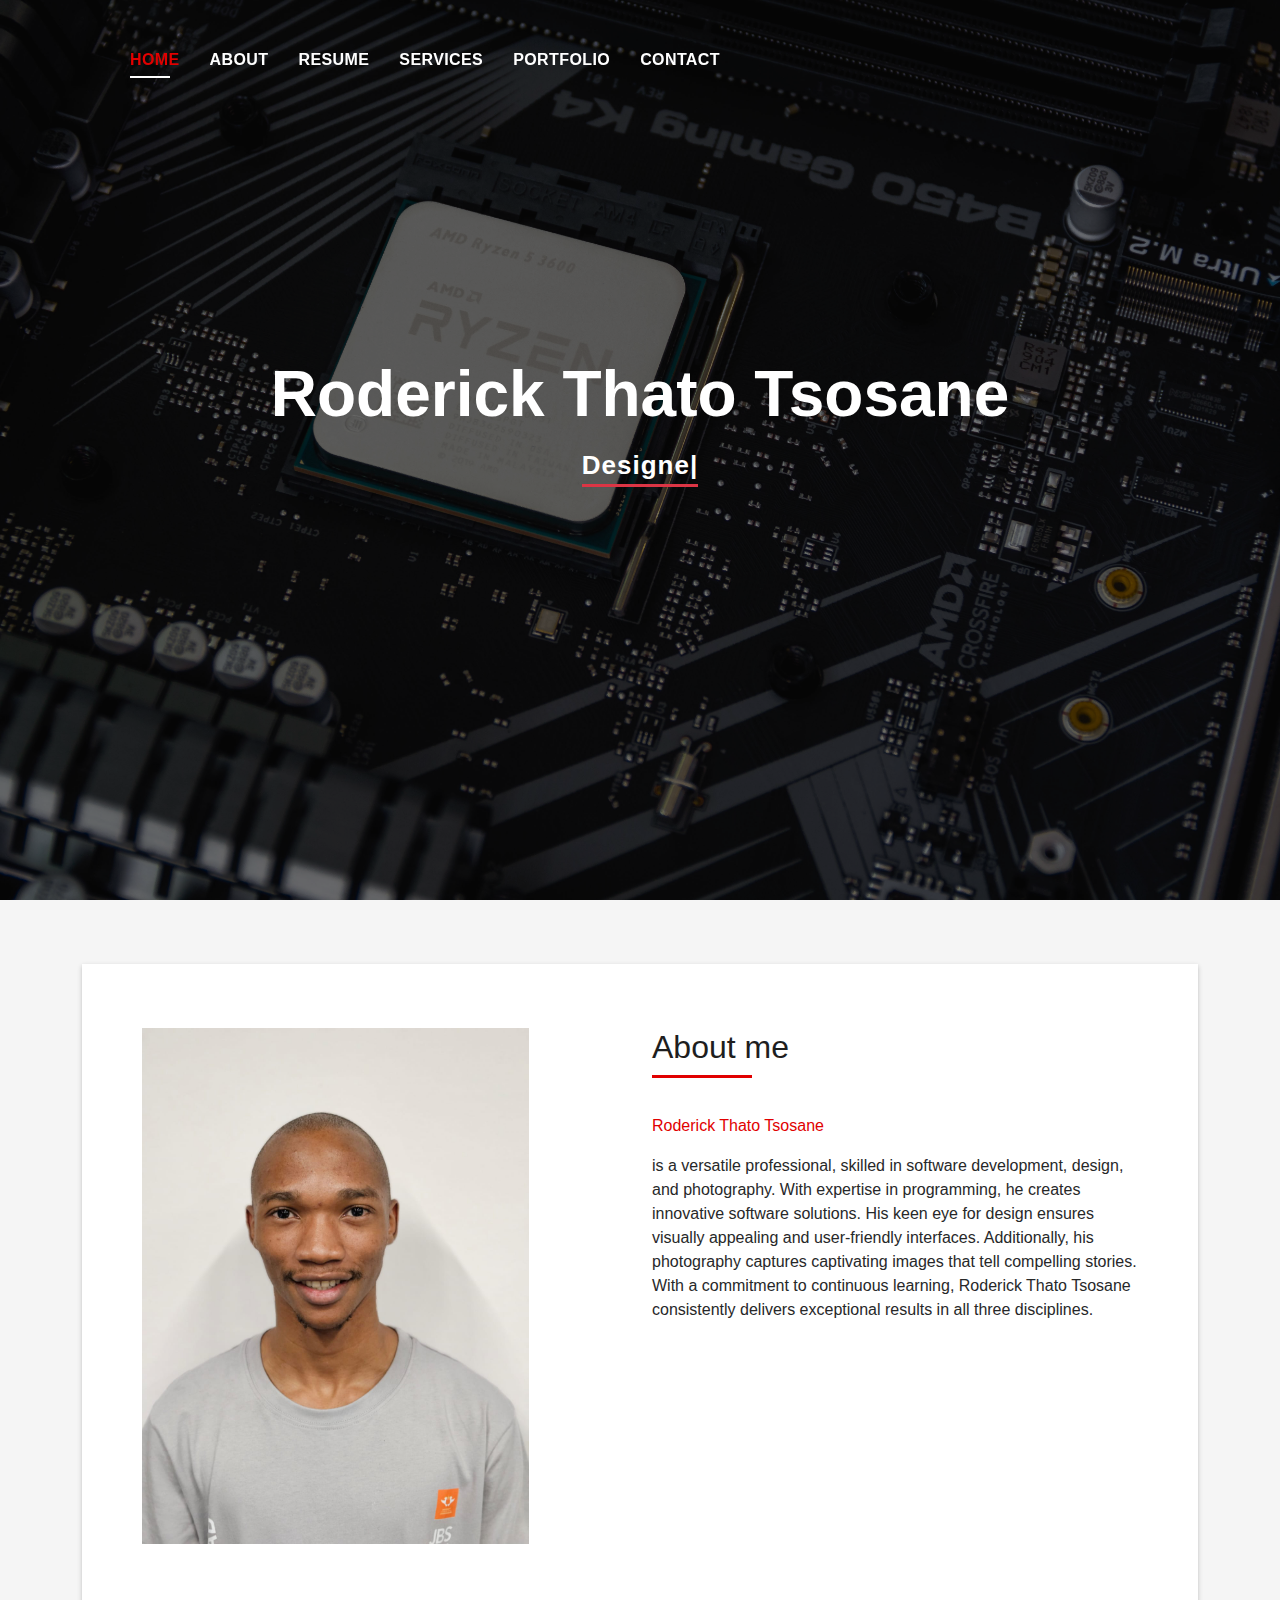
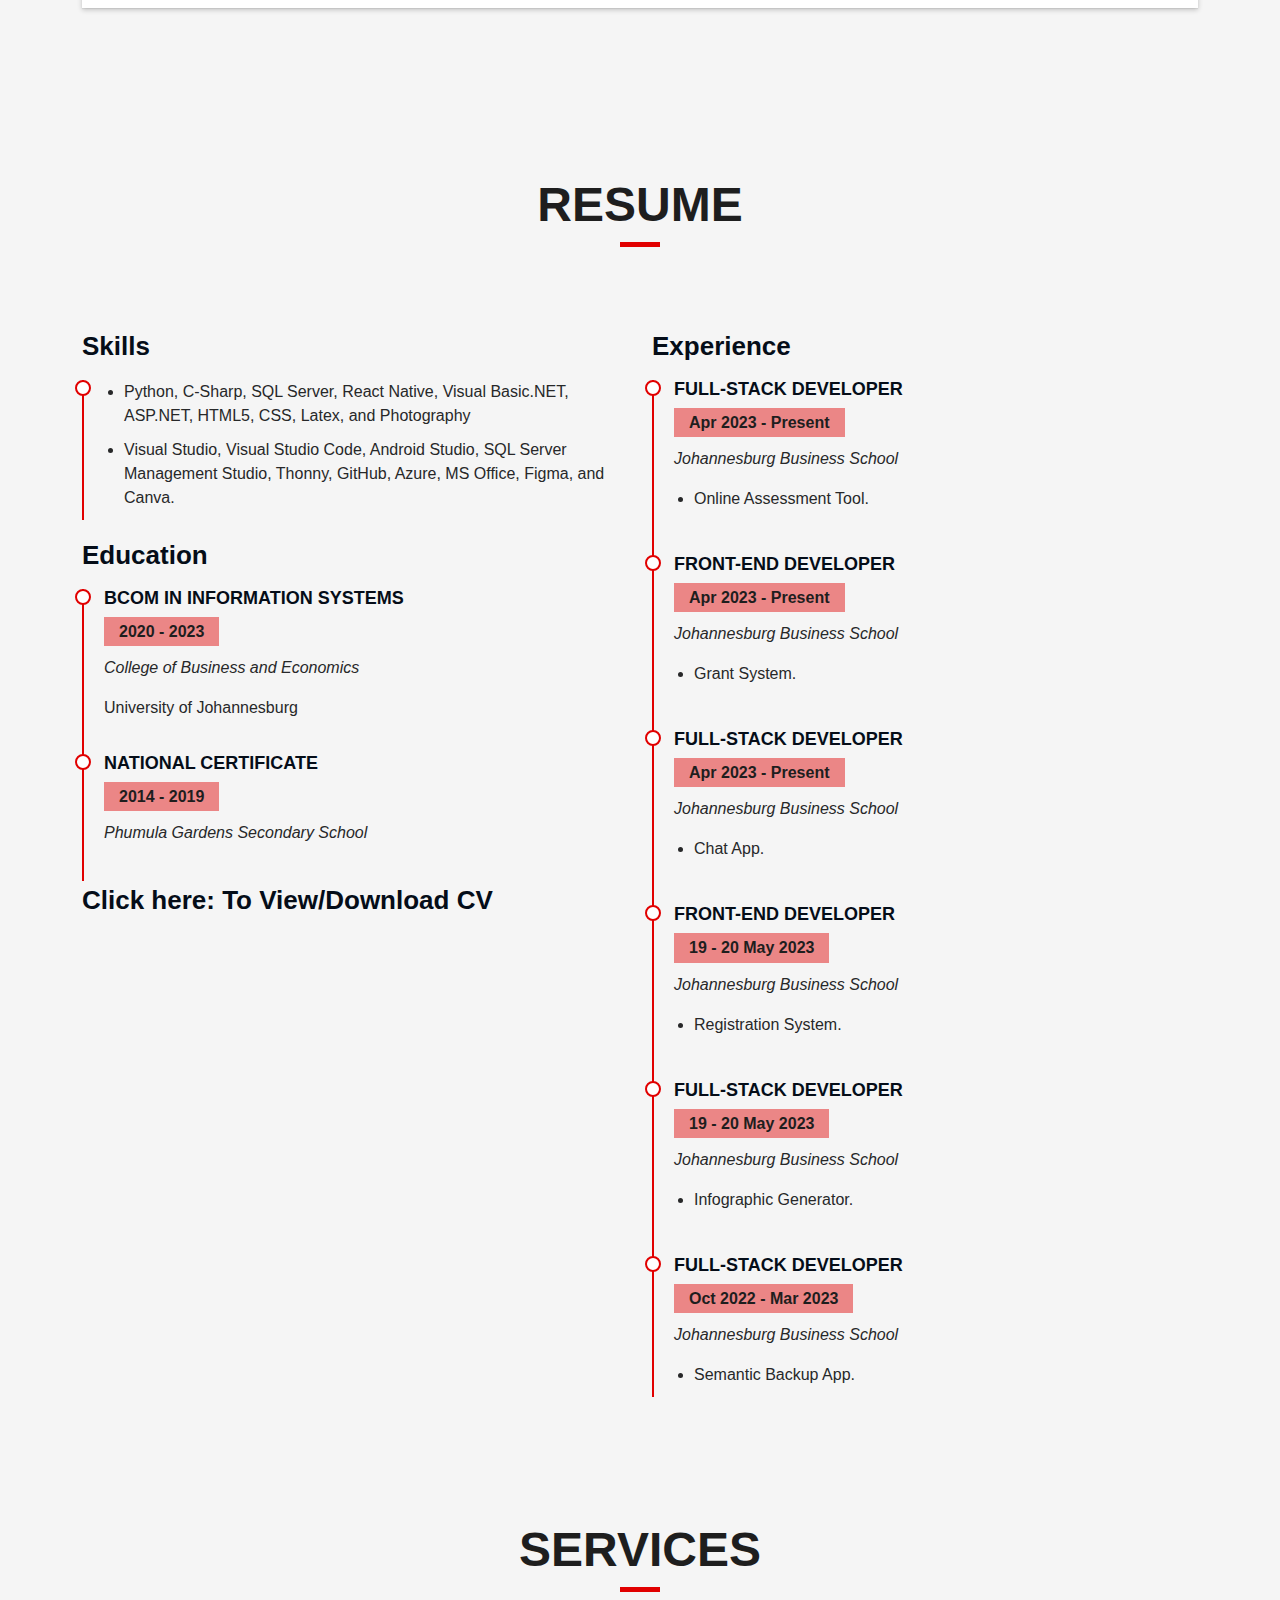
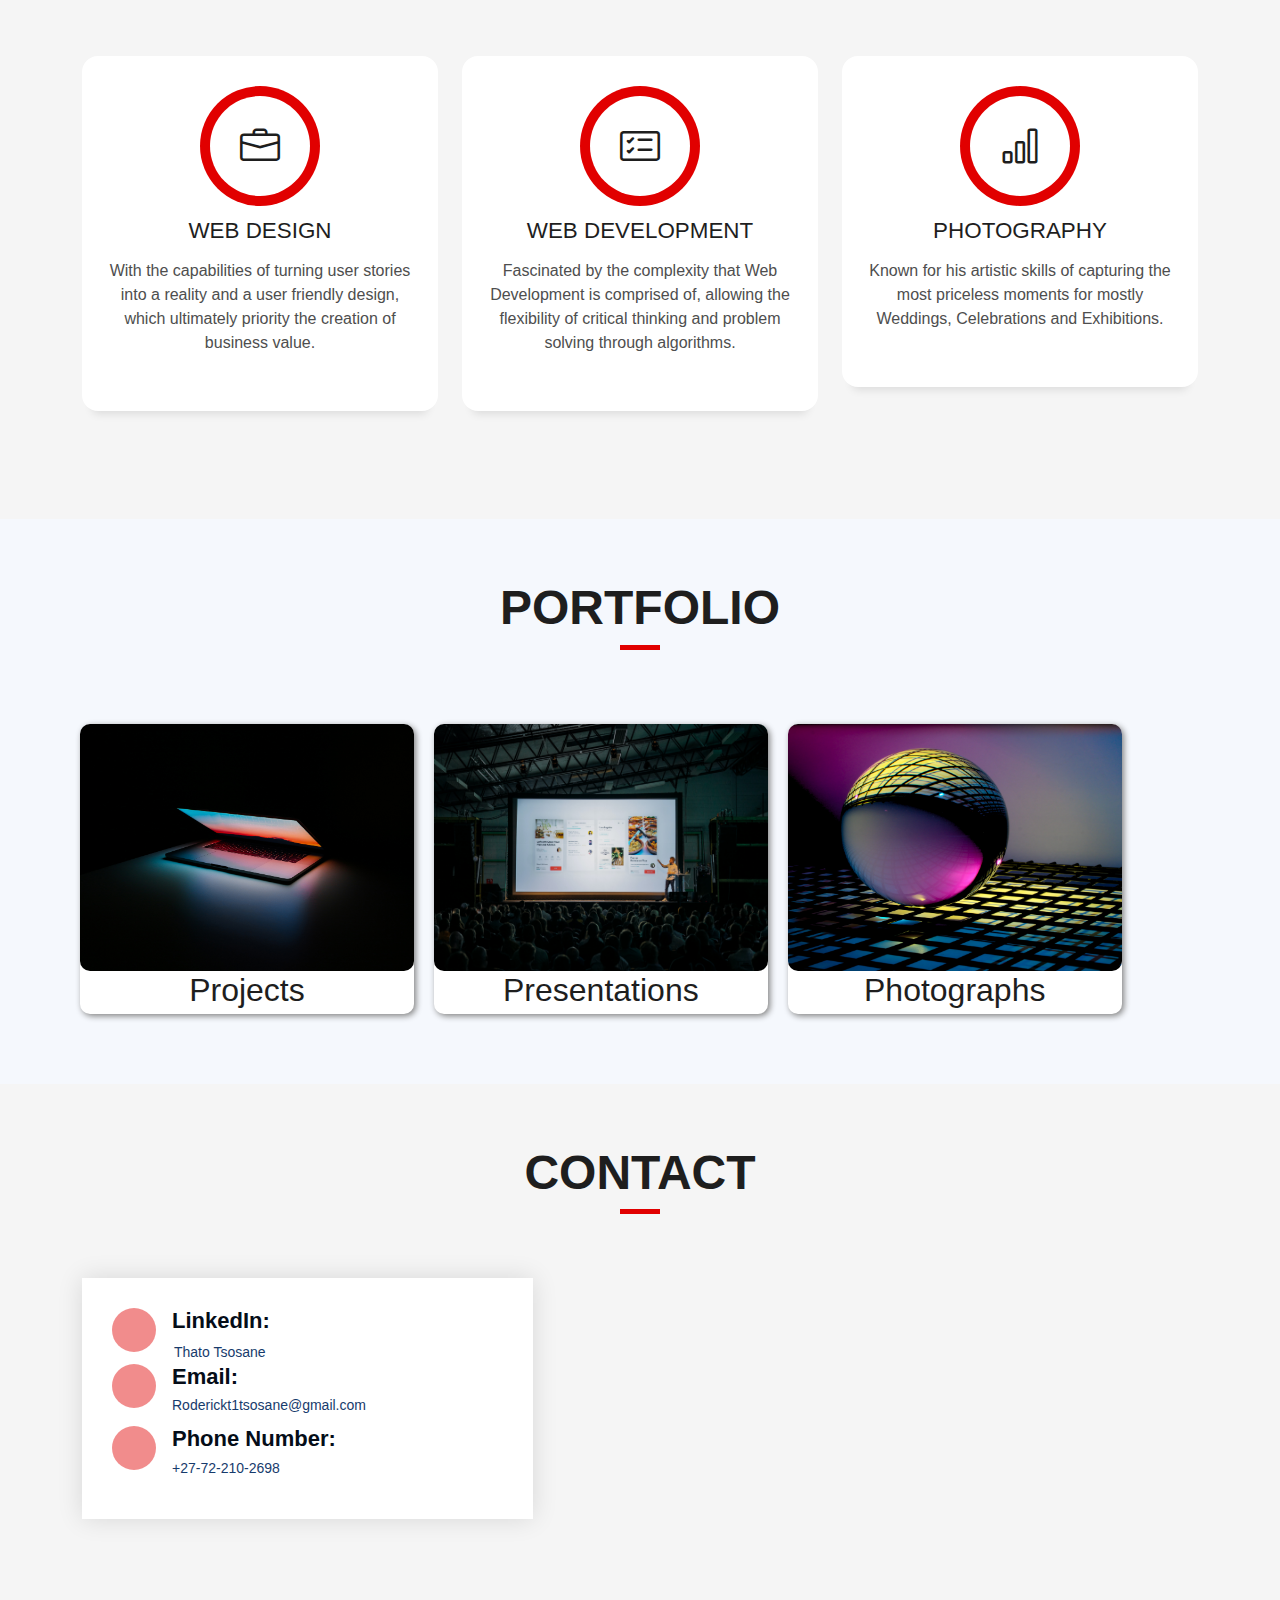
==== index.html @ dd82aea4 "Update index.html" ====
<!DOCTYPE html>
<html lang="en">

<head>
    <meta charset="utf-8">
    <meta content="width=device-width, initial-scale=1.0" name="viewport">


    <title>Thato Tsosane</title>
    <meta content="" name="description">
    <meta content="" name="keywords">

    <!-- Favicons -->
    <link href="assets/img/cloud-computing.png" rel="icon">
    <link href="assets/img/apple-touch-icon.png" rel="apple-touch-icon">

    <!-- Vendor CSS Files -->
    <link href="assets/vendor/aos/aos.css" rel="stylesheet">
    <link href="assets/vendor/bootstrap/css/bootstrap.min.css" rel="stylesheet">
    <link href="assets/vendor/bootstrap-icons/bootstrap-icons.css" rel="stylesheet">
    <link href="assets/vendor/boxicons/css/boxicons.min.css" rel="stylesheet">
    <link href="assets/vendor/glightbox/css/glightbox.min.css" rel="stylesheet">
    <link href="assets/vendor/swiper/swiper-bundle.min.css" rel="stylesheet">

    <!-- Template Main CSS File -->
    <link href="assets/css/style.css" rel="stylesheet">

    <!-- =======================================================
  * Template Name: DevFolio
  * Updated: May 30 2023 with Bootstrap v5.3.0
  * Template URL: https://bootstrapmade.com/devfolio-bootstrap-portfolio-html-template/
  * Author: BootstrapMade.com
  * License: https://bootstrapmade.com/license/
  ======================================================== -->
</head>

<body>
    <form id="form1" runat="server">
        <div>

            <!-- ======= Header ======= -->
            <header id="header" class="fixed-top">
                <div class="container d-flex align-items-center justify-content-between">

                    <!-- Uncomment below if you prefer to use an image logo -->
                    <!-- <a href="index.html" class="logo"><img src="assets/img/logo.png" alt="" class="img-fluid"></a>-->

                    <nav id="navbar" class="navbar">
                        <ul>
                            <li><a class="nav-link scrollto active" href="#hero">Home</a></li>
                            <li><a class="nav-link scrollto" href="#about">About</a></li>
                            <li><a class="nav-link scrollto " href="#resume">Resume</a></li>
                            <li><a class="nav-link scrollto" href="#services">Services</a></li>
                            <li><a class="nav-link scrollto" href="#portfolio">Portfolio</a></li>
                            <li><a class="nav-link scrollto" href="#contact">Contact</a></li>
                        </ul>
                        <i class="bi bi-list mobile-nav-toggle"></i>
                    </nav>
                    <!-- .navbar -->

                </div>
            </header>
            <!-- End Header -->


            <!-- ======= Hero Section ======= -->
            <div id="hero" class="hero route bg-image" style="background-image: url(assets/img/christian-wiediger-c3ZWXOv1Ndc-unsplash.jpg)">
                <div class="overlay-itro"></div>
                <div class="hero-content display-table">
                    <div class="table-cell">
                        <div class="container">
                            <!--<p class="display-6 color-d">Hello, world!</p>-->
                            <h1 class="hero-title mb-4">Roderick Thato Tsosane</h1>
                            <p class="hero-subtitle"><span class="typed" data-typed-items="Designer, Developer, Photographer"></span></p>
                            <!-- <p class="pt-3"><a class="btn btn-primary btn js-scroll px-4" href="#about" role="button">Learn More</a></p> -->
                        </div>
                    </div>
                </div>
            </div>
            <!-- End Hero Section -->

            <main id="main">

                <!-- ======= About Section ======= -->
                <section id="about" class="about-mf sect-pt4 route">
                    <div class="container">
                        <div class="row">
                            <div class="col-sm-12">
                                <div class="box-shadow-full">
                                    <div class="row">
                                        <div class="col-md-6">
                                            <div class="row">
                                                <div class="col-sm-6 col-md-5">
                                                    <div>
                                                        <img class="pprofile" src="assets/img/WhatsApp Image 2023-07-05 at 17.09.16.jpeg" class="img-fluid rounded b-shadow-a" alt="">
                                                    </div>
                                                </div>
                                                <div class="col-sm-6 col-md-7">
                                                    <div class="about-info">
                                                    </div>
                                                </div>
                                            </div>

                                        </div>
                                        <div class="col-md-6">
                                            <div class="about-me pt-4 pt-md-0">
                                                <div class="title-box-2">
                                                    <h5 class="title-left">About me
                                                    </h5>
                                                </div>
                                                <p class="lead">
                                                    <p class="colorrr">Roderick Thato Tsosane</p> is a versatile professional, skilled in software development, design, and photography. With expertise in programming, he creates innovative software solutions. His keen eye for design ensures visually appealing and user-friendly interfaces. Additionally, his photography captures captivating images that tell compelling stories. With a commitment to continuous learning, Roderick Thato Tsosane consistently delivers exceptional results in all three disciplines.

                                                </p>

                                            </div>
                                        </div>
                                    </div>
                                </div>
                            </div>
                        </div>
                    </div>
                </section>
                <!-- End About Section -->

                <!-- ======= Resume Section ======= -->
                <section id="resume" class="resume">
                    <div class="container">
                        <div class="row">
                            <div class="col-sm-12">
                                <div class="title-box text-center">
                                    <h3 class="title-a">Resume
                                    </h3>

                                    <div class="line-mf"></div>
                                </div>
                            </div>
                        </div>


                        <div class="row">
                            <div class="col-lg-6" data-aos="fade-up">
                                <h3 class="resume-title">Skills</h3>
                                <div class="resume-item pb-0">
                                    <h4></h4>
                                    
                                    <ul>
                                        <li>Python, C-Sharp, SQL Server, React Native, Visual Basic.NET, ASP.NET, HTML5, CSS, Latex, and Photography</li>
                                        <li>Visual Studio, Visual Studio Code, Android Studio, SQL Server Management Studio, Thonny, GitHub, Azure, MS Office, Figma, and Canva.</li>
                                    </ul>
                                </div>

                                <h3 class="resume-title">Education</h3>
                                <div class="resume-item">
                                    <h4>Bcom in Information Systems</h4>
                                    <h5>2020 - 2023</h5>
                                    <p><em>College of Business and Economics</em></p>
                                    <p>University of Johannesburg</p>
                                </div>
                                <div class="resume-item">
                                    <h4>National Certificate</h4>
                                    <h5>2014 - 2019</h5>
                                    <p><em>Phumula Gardens Secondary School</em></p>
                                    
                                </div>
                             

                                <div class="document-viewer">
                                 
                                    <a class="resume-title" href="https://drive.google.com/file/d/1zAAEuPT87S0n9FLpm01JUgefLJdTpHCN/view?usp=sharing">Click here: To View/Download CV</a>

                                </div>
                            </div>
                            <div class="col-lg-6" data-aos="fade-up" data-aos-delay="100">
                                <h3 class="resume-title">Experience</h3>
                                <div class="resume-item">
                                    <h4>Full-Stack Developer</h4>
                                    <h5>Apr 2023 - Present</h5>
                                    <p><em>Johannesburg Business School</em></p>
                                    <ul>
                                        <li>Online Assessment Tool.</li>
                                    </ul>
                                </div>
                                <div class="resume-item">
                                    <h4>Front-end Developer</h4>
                                    <h5>Apr 2023 - Present</h5>
                                    <p><em>Johannesburg Business School</em></p>
                                    <ul>
                                        <li>Grant System.</li>
                                    </ul>
                                </div>
                                <div class="resume-item">
                                    <h4>Full-Stack Developer</h4>
                                    <h5>Apr 2023 - Present</h5>
                                    <p><em>Johannesburg Business School</em></p>
                                    <ul>
                                        <li>Chat App.</li>

                                    </ul>
                                </div>
                                <div class="resume-item">
                                    <h4>Front-end Developer</h4>
                                    <h5>19 - 20 May 2023</h5>
                                    <p><em>Johannesburg Business School</em></p>
                                    <ul>
                                        <li>Registration System.</li>

                                    </ul>
                                </div>
                                <div class="resume-item">
                                    <h4>Full-Stack Developer</h4>
                                    <h5>19 - 20 May 2023</h5>
                                    <p><em>Johannesburg Business School</em></p>
                                    <ul>
                                        <li>Infographic Generator.</li>

                                    </ul>
                                </div>
                                <div class="resume-item">
                                    <h4>Full-Stack Developer</h4>
                                    <h5>Oct 2022 - Mar 2023</h5>
                                    <p><em>Johannesburg Business School</em></p>
                                    <ul>
                                        <li>Semantic Backup App.</li>

                                    </ul>
                                </div>
                            </div>
                        </div>

                    </div>
                </section>
                <!-- End Resume Section -->

                <!-- ======= Services Section ======= -->
                <section id="services" class="services-mf pt-5 route">
                    <div class="container">
                        <div class="row">
                            <div class="col-sm-12">
                                <div class="title-box text-center">
                                    <h3 class="title-a">Services
                                    </h3>

                                    <div class="line-mf"></div>
                                </div>
                            </div>
                        </div>
                        <div class="row">
                            <div class="col-md-4">
                                <div class="service-box">
                                    <div class="service-ico">
                                        <span class="ico-circle"><i class="bi bi-briefcase"></i></span>
                                    </div>
                                    <div class="service-content">
                                        <h2 class="s-title">Web Design</h2>
                                        <p class="s-description text-center">
                                            With the capabilities of turning user stories into a reality and a user friendly design, which ultimately priority the creation of business value. 
                                        </p>
                                    </div>
                                </div>
                            </div>
                            <div class="col-md-4">
                                <div class="service-box">
                                    <div class="service-ico">
                                        <span class="ico-circle"><i class="bi bi-card-checklist"></i></span>
                                    </div>
                                    <div class="service-content">
                                        <h2 class="s-title">Web Development</h2>
                                        <p class="s-description text-center">
                                            Fascinated by the complexity that Web Development is comprised of, allowing the flexibility of critical thinking and problem solving through algorithms.
                                        </p>
                                    </div>
                                </div>
                            </div>
                            <div class="col-md-4">
                                <div class="service-box">
                                    <div class="service-ico">
                                        <span class="ico-circle"><i class="bi bi-bar-chart"></i></span>
                                    </div>
                                    <div class="service-content">
                                        <h2 class="s-title">Photography</h2>
                                        <p class="s-description text-center">
                                            Known for his artistic skills of capturing the most priceless moments for mostly Weddings, Celebrations and Exhibitions.
                                        </p>
                                    </div>
                                </div>
                            </div>
                        </div>
                    </div>
                </section>
                <!-- End Services Section -->

                <!-- ======= Portfolio Section ======= -->
                <section id="portfolio" class="portfolio section-bg">
                    <div class="container">
                        <div class="row">
                            <div class="col-sm-12">
                                <div class="title-box text-center">
                                    <h3 class="title-a">Portfolio
                                    </h3>

                                    <div class="line-mf"></div>
                                </div>
                            </div>
                        

                        <div class="col-12 d-flex flex-row flex-wrap p-0 wrapper">

                            <a id="btnP1" href="Projects.html" class="boxx">
                                <img class="immg" src="assets/img/ales-nesetril-Im7lZjxeLhg-unsplash.jpg" />
                                <h2 class="Heading">Projects</h2>
                            </a>



                            <a id="btnP2" href="Presentations.html" class="boxx">
                                <img class="immg" src="assets/img/teemu-paananen-bzdhc5b3Bxs-unsplash.jpg" />
                                <h2 class="Heading">Presentations</h2>
                            </a>



                            <a id="btnP3" href="Photography.html" class="boxx">
                                <img class="immg" src="assets/img/michael-dziedzic-qDG7XKJLKbs-unsplash.jpg" />
                                <h2 class="Heading">Photographs</h2>
                            </a>
                        </div>
                     </div>
                    </div>
                </section>
                <!-- End Portfolio Section -->

                <!-- ======= Contact Section ======= -->
                <section id="contact" class="contact">
                    <div class="container">
                        <div class="row">
                            <div class="col-sm-12">
                                <div class="title-box text-center">
                                    <h3 class="title-a">Contact
                                    </h3>

                                    <div class="line-mf"></div>
                                </div>
                            </div>
                        </div>

                        <div class="row" data-aos="fade-in">

                            <div class="col-lg-5 d-flex align-items-stretch">
                                <div class="info">
                                    <div >
                                        <i ></i>
                                        <h4>LinkedIn:</h4><a class="last" href="https://za.linkedin.com/in/thato-tsosane-a5b703256">Thato Tsosane</a>
                                    </div>

                                    <div >
                                        <i ></i>
                                        <h4>Email:</h4>
                                        <p>Roderickt1tsosane@gmail.com</p>
                                    </div>

                                    <div>
                                        <i ></i>
                                        <h4>Phone Number:</h4>
                                        <p>+27-72-210-2698</p>
                                    </div>

                                </div>

                            </div>

                        </div>

                    </div>
                </section>
                <!-- End Contact Section -->

            </main>
            <!-- End #main -->



            <div id="preloader"></div>
            <a href="#" class="back-to-top d-flex align-items-center justify-content-center"><i class="bi bi-arrow-up-short"></i></a>

            <!-- Vendor JS Files -->
            <script src="assets/vendor/purecounter/purecounter_vanilla.js"></script>
            <script src="assets/vendor/bootstrap/js/bootstrap.bundle.min.js"></script>
            <script src="assets/vendor/glightbox/js/glightbox.min.js"></script>
            <script src="assets/vendor/swiper/swiper-bundle.min.js"></script>
            <script src="assets/vendor/typed.js/typed.umd.js"></script>
            <script src="assets/vendor/php-email-form/validate.js"></script>

            <!-- Template Main JS File -->
            <script src="assets/js/main.js"></script>


            <a href="#" class="back-to-top d-flex align-items-center justify-content-center"><i class="bi bi-arrow-up-short"></i></a>

            <!-- Vendor JS Files -->
            <script src="assets/vendor/purecounter/purecounter_vanilla.js"></script>
            <script src="assets/vendor/aos/aos.js"></script>
            <script src="assets/vendor/bootstrap/js/bootstrap.bundle.min.js"></script>
            <script src="assets/vendor/glightbox/js/glightbox.min.js"></script>
            <script src="assets/vendor/isotope-layout/isotope.pkgd.min.js"></script>
            <script src="assets/vendor/swiper/swiper-bundle.min.js"></script>
            <script src="assets/vendor/typed.js/typed.umd.js"></script>
            <script src="assets/vendor/waypoints/noframework.waypoints.js"></script>
            <script src="assets/vendor/php-email-form/validate.js"></script>
        </div>
    </form>
</body>

</html>
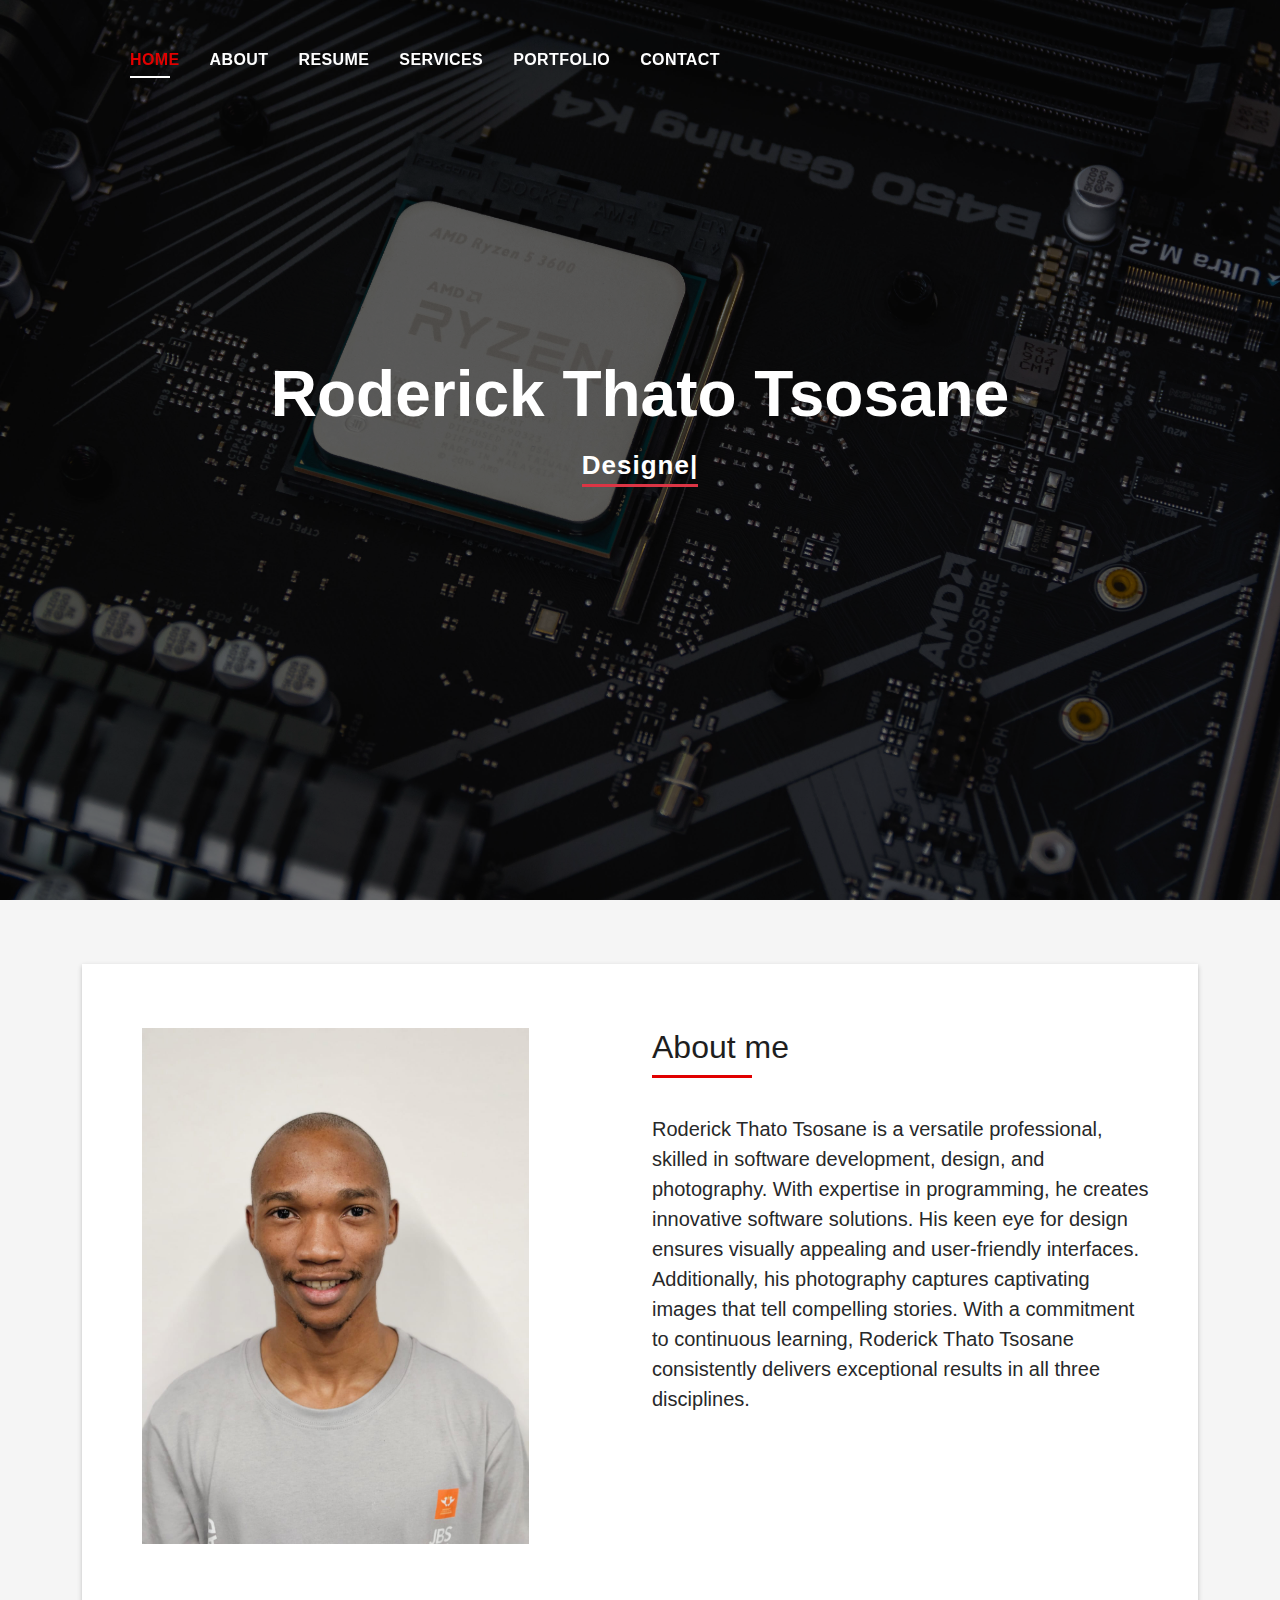
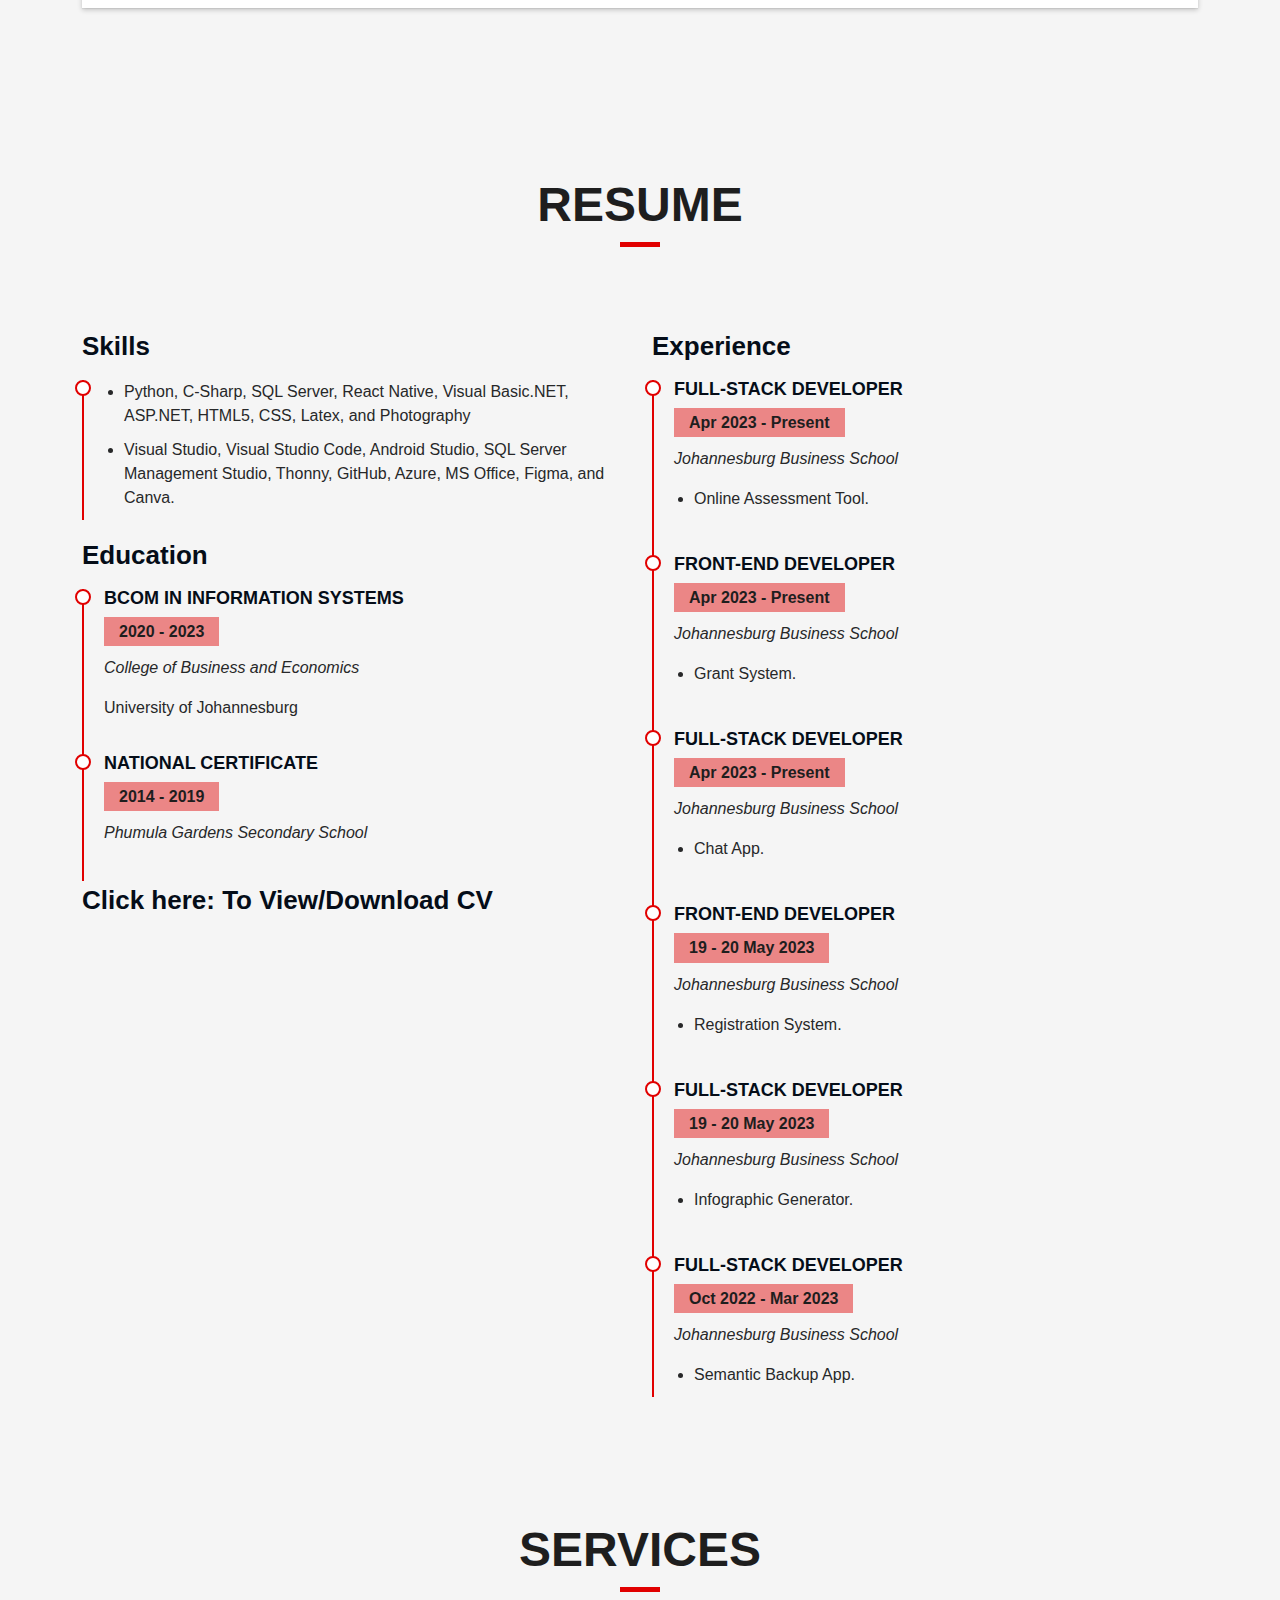
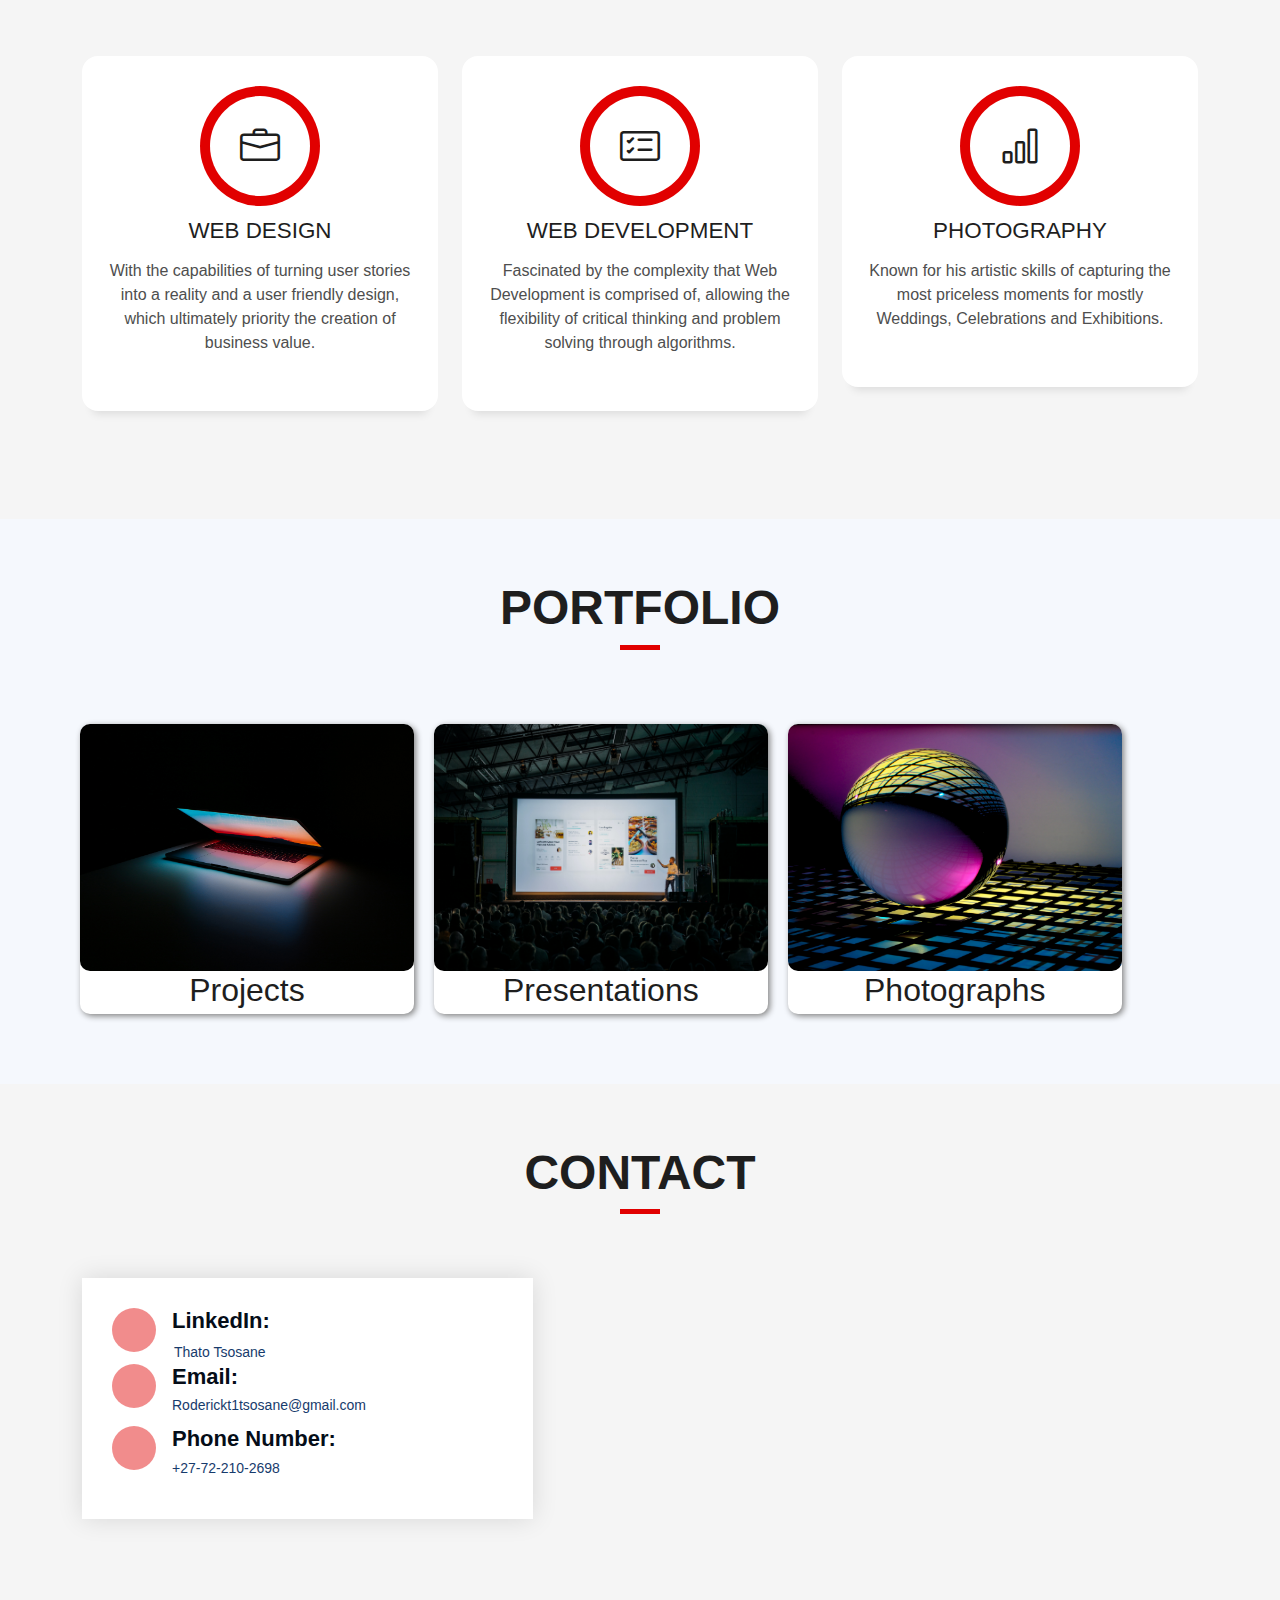
==== commit ae01f250: "Update index.html" ====
--- a/index.html
+++ b/index.html
@@ -110,7 +110,7 @@
                                                     </h5>
                                                 </div>
                                                 <p class="lead">
-                                                    <p class="colorrr">Roderick Thato Tsosane</p> is a versatile professional, skilled in software development, design, and photography. With expertise in programming, he creates innovative software solutions. His keen eye for design ensures visually appealing and user-friendly interfaces. Additionally, his photography captures captivating images that tell compelling stories. With a commitment to continuous learning, Roderick Thato Tsosane consistently delivers exceptional results in all three disciplines.
+                                                   Roderick Thato Tsosane is a versatile professional, skilled in software development, design, and photography. With expertise in programming, he creates innovative software solutions. His keen eye for design ensures visually appealing and user-friendly interfaces. Additionally, his photography captures captivating images that tell compelling stories. With a commitment to continuous learning, Roderick Thato Tsosane consistently delivers exceptional results in all three disciplines.
 
                                                 </p>
 
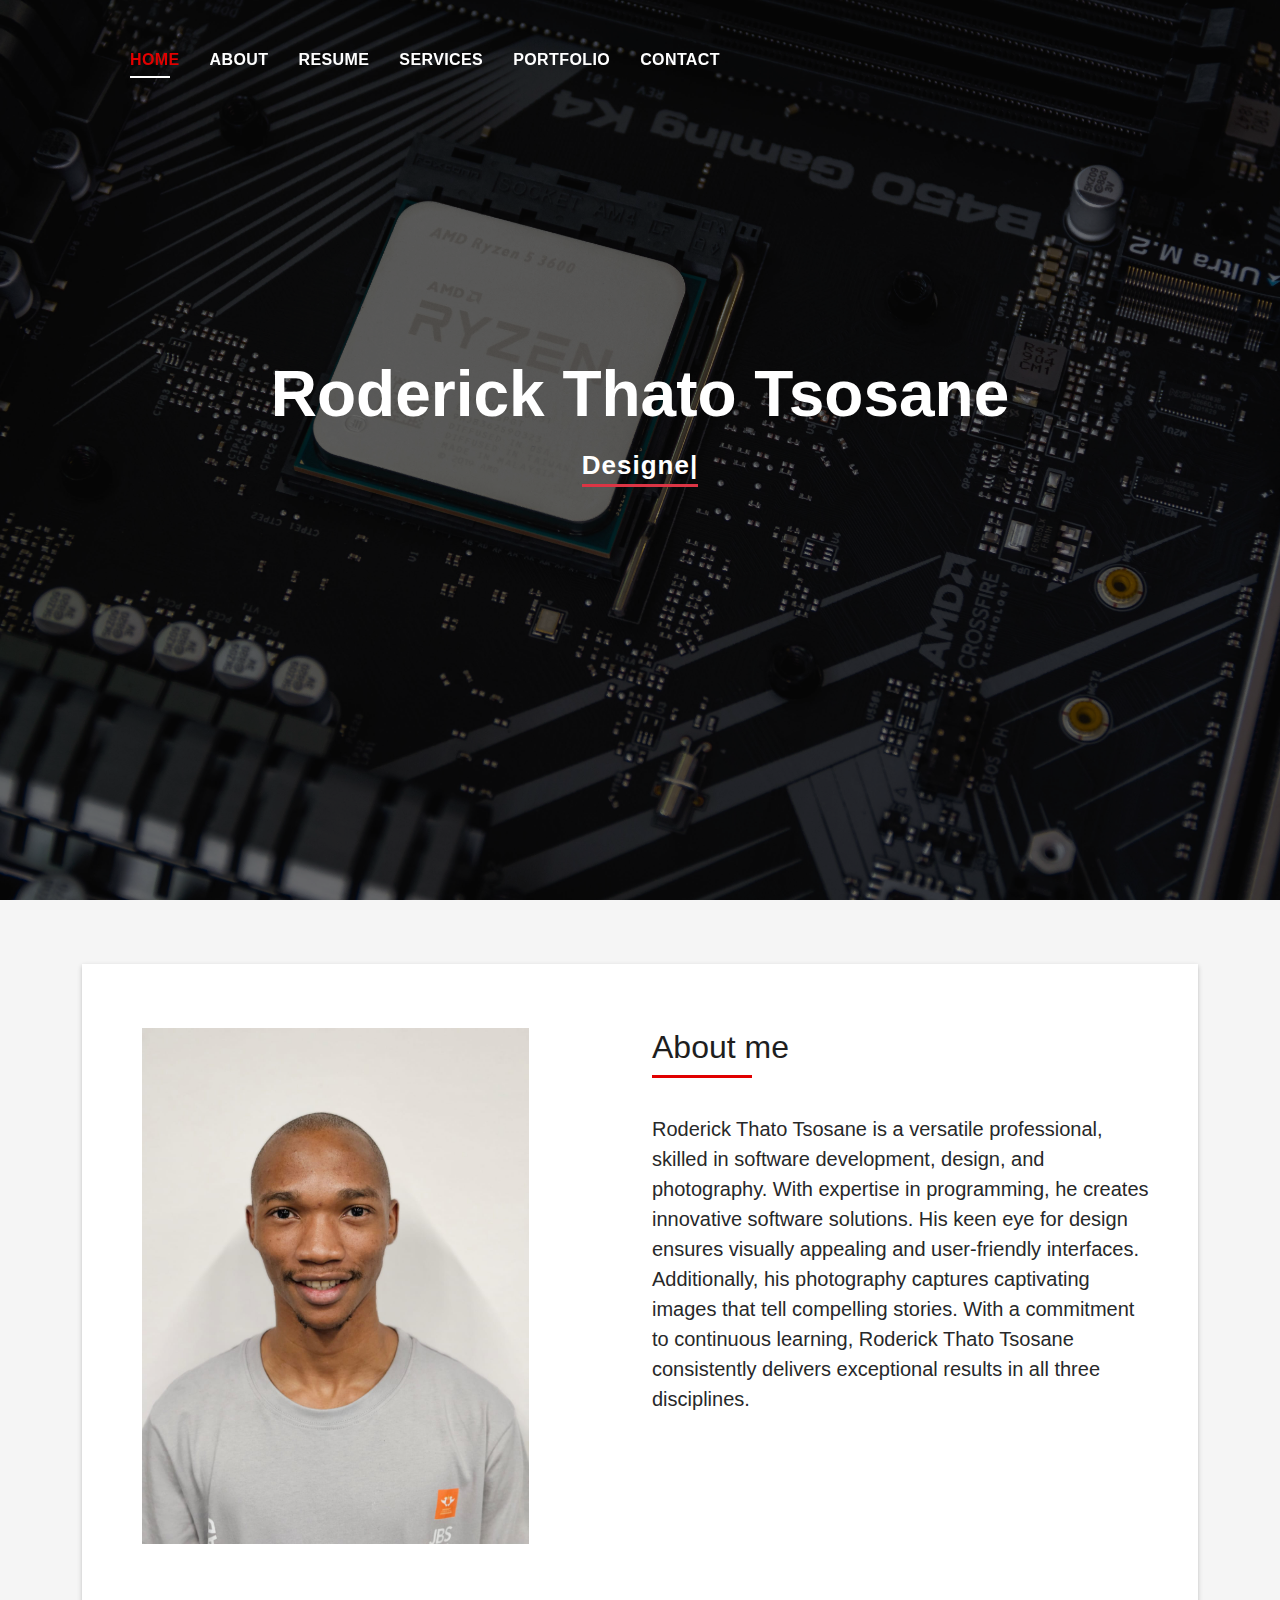
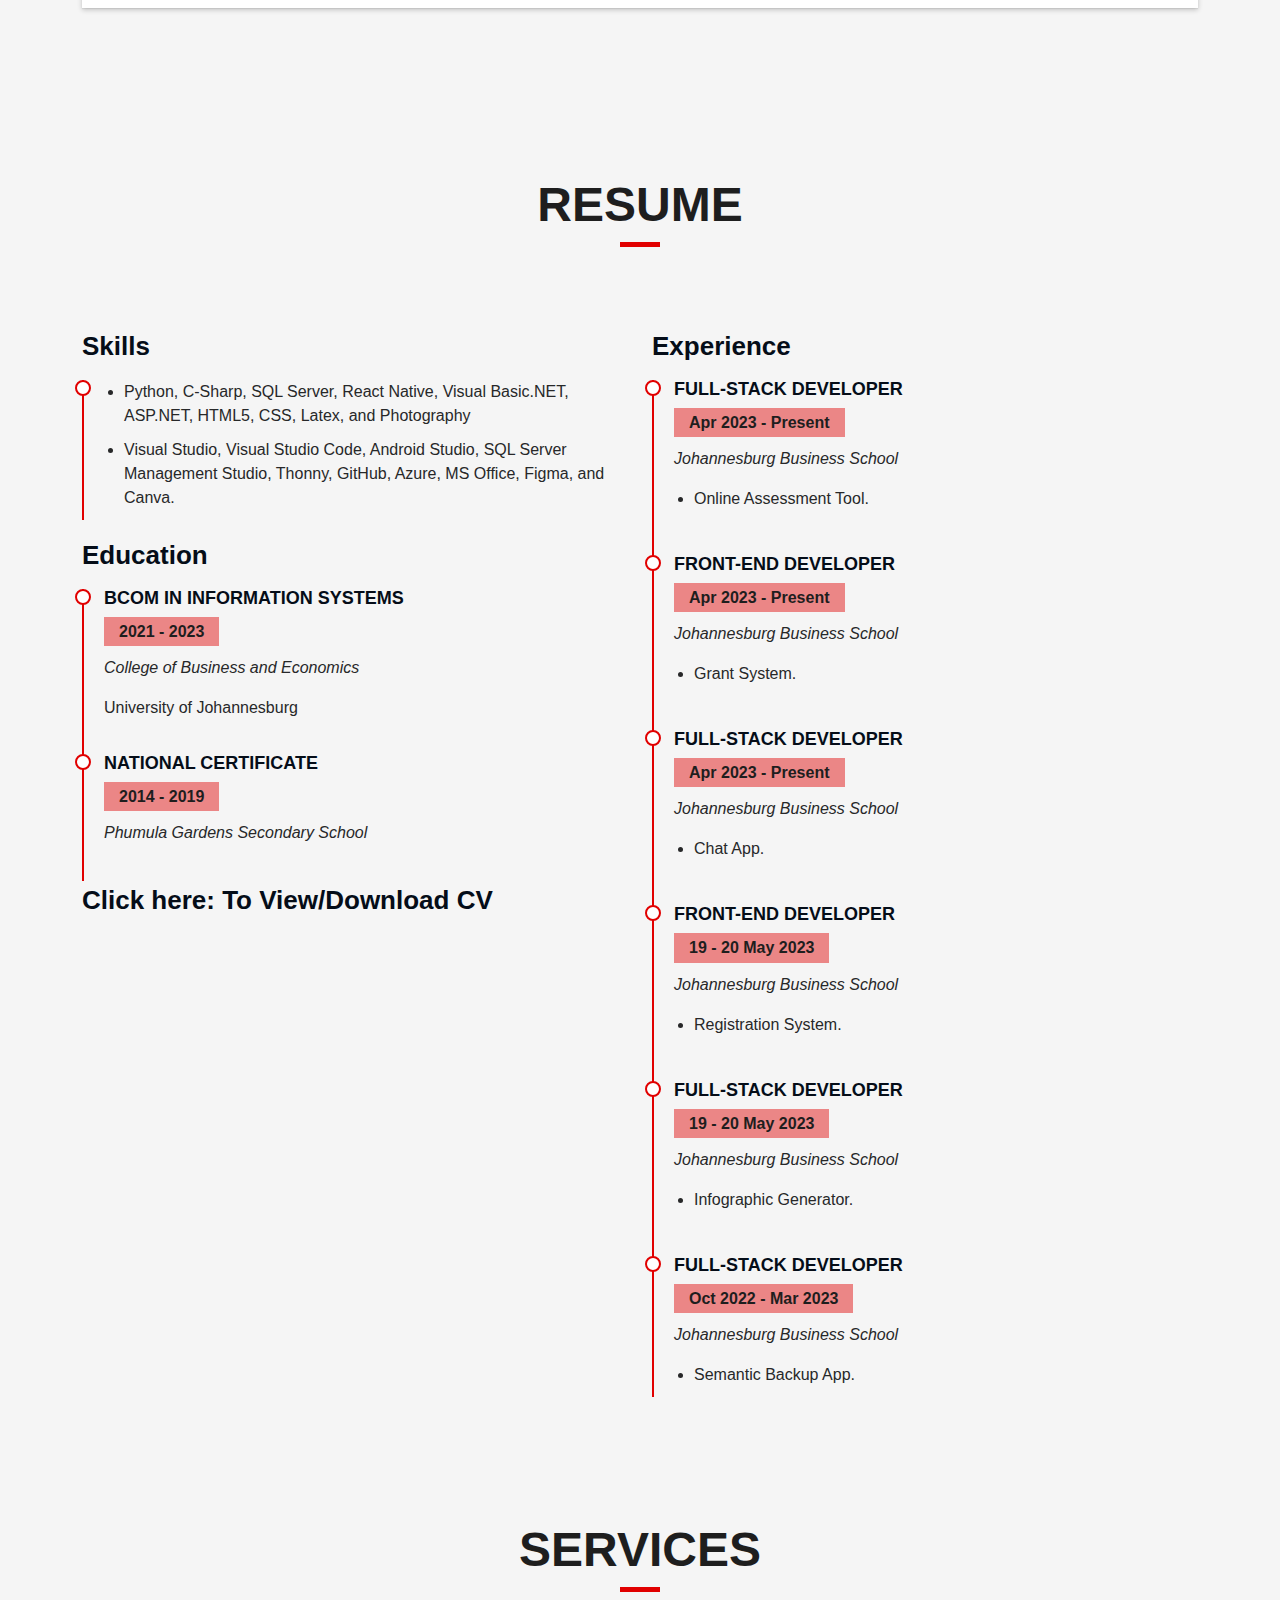
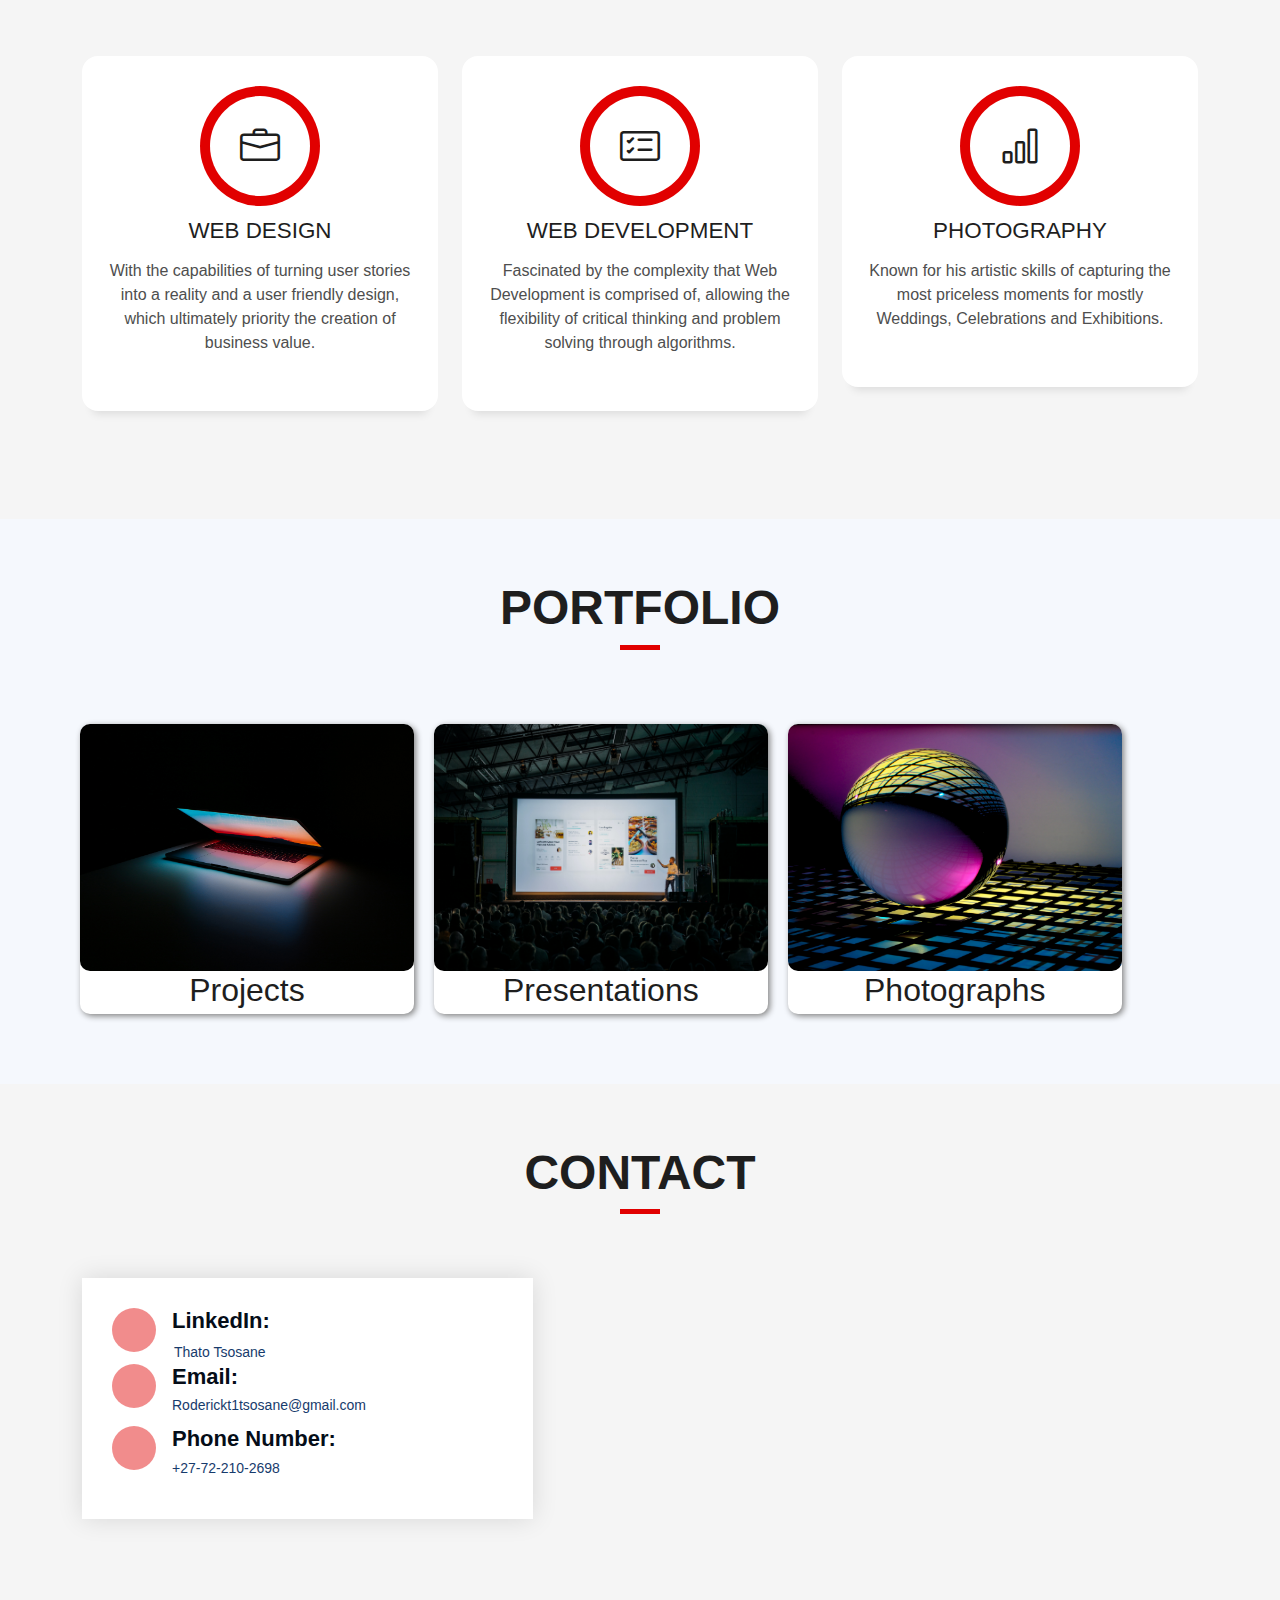
==== commit 1f6e8e1b: "Update index.html" ====
--- a/index.html
+++ b/index.html
@@ -154,7 +154,7 @@
                                 <h3 class="resume-title">Education</h3>
                                 <div class="resume-item">
                                     <h4>Bcom in Information Systems</h4>
-                                    <h5>2020 - 2023</h5>
+                                    <h5>2021 - 2023</h5>
                                     <p><em>College of Business and Economics</em></p>
                                     <p>University of Johannesburg</p>
                                 </div>
--- a/assets/css/style.css
+++ b/assets/css/style.css
@@ -2536,6 +2536,7 @@
 @media (max-width: 768px) {
   .breadcrumbs .d-flex {
     display: block !important;
+    justify-content: center;
   }
 
   .breadcrumbs ol {
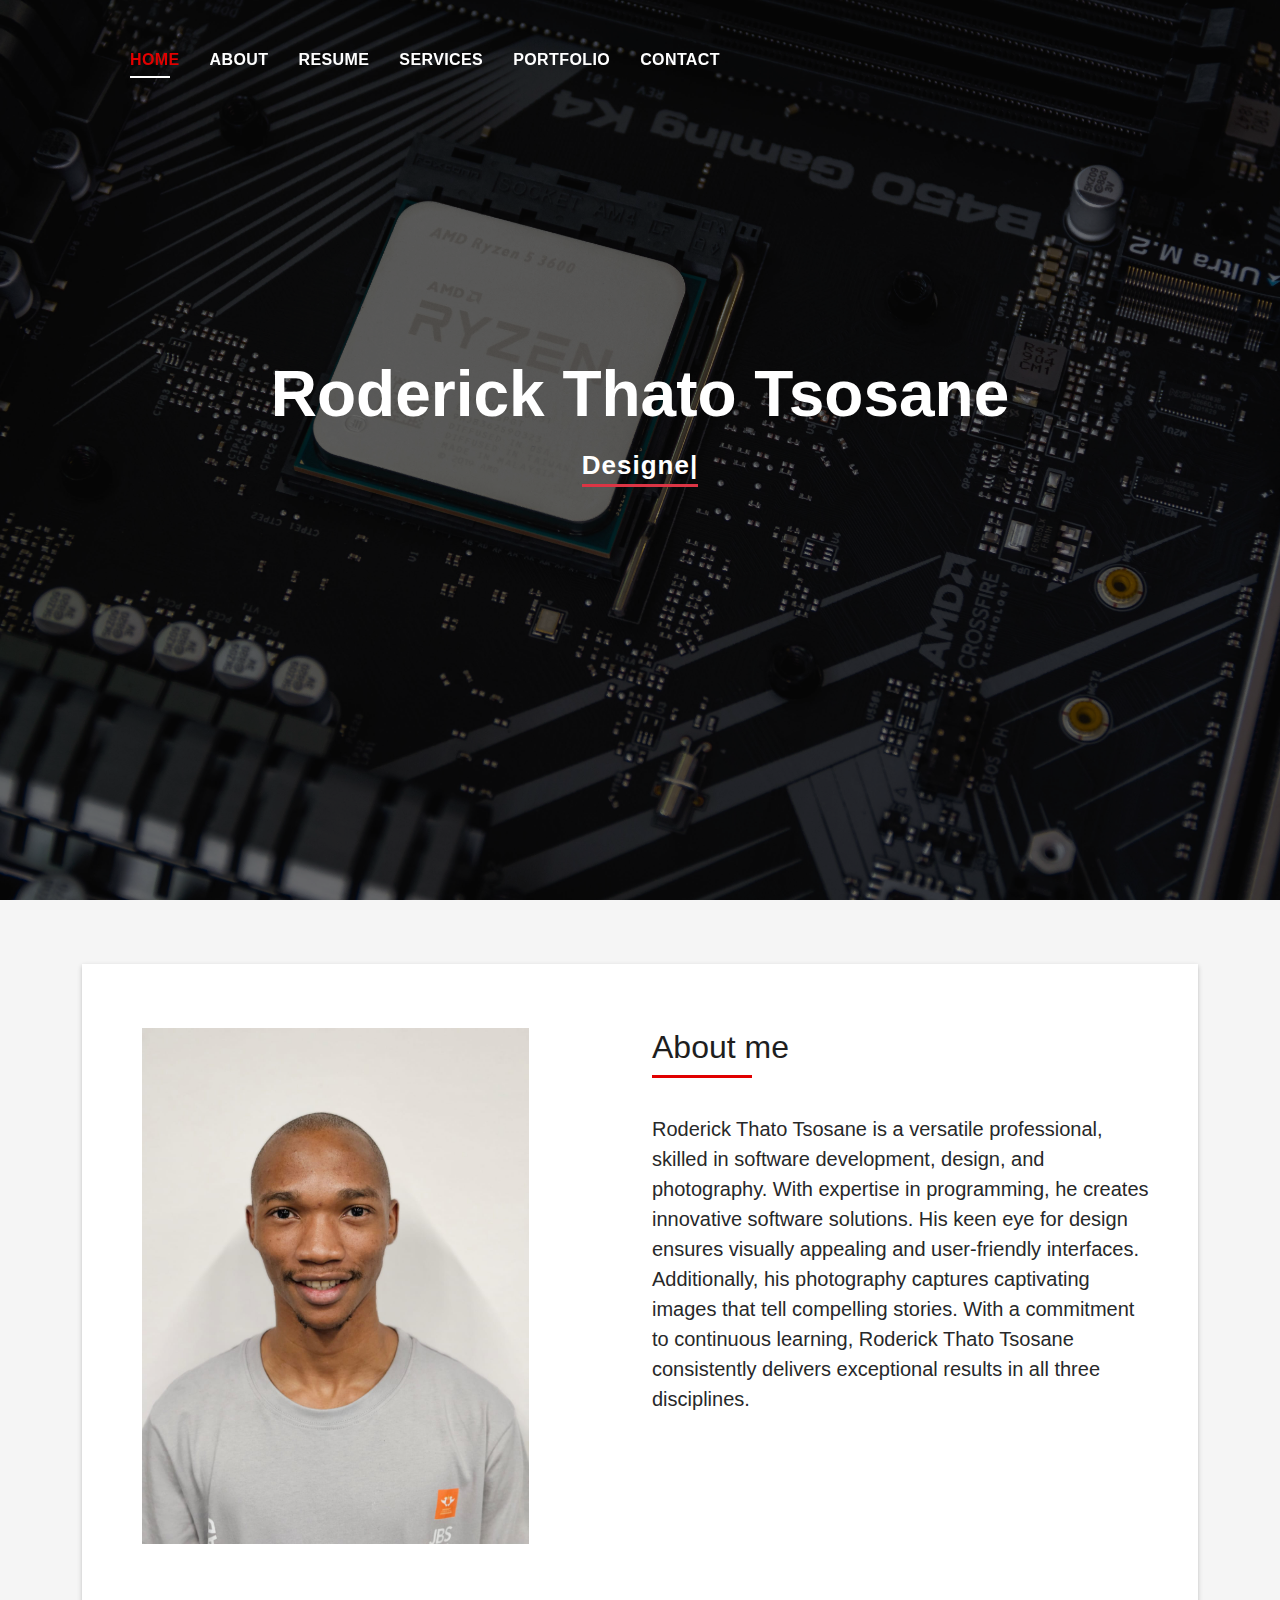
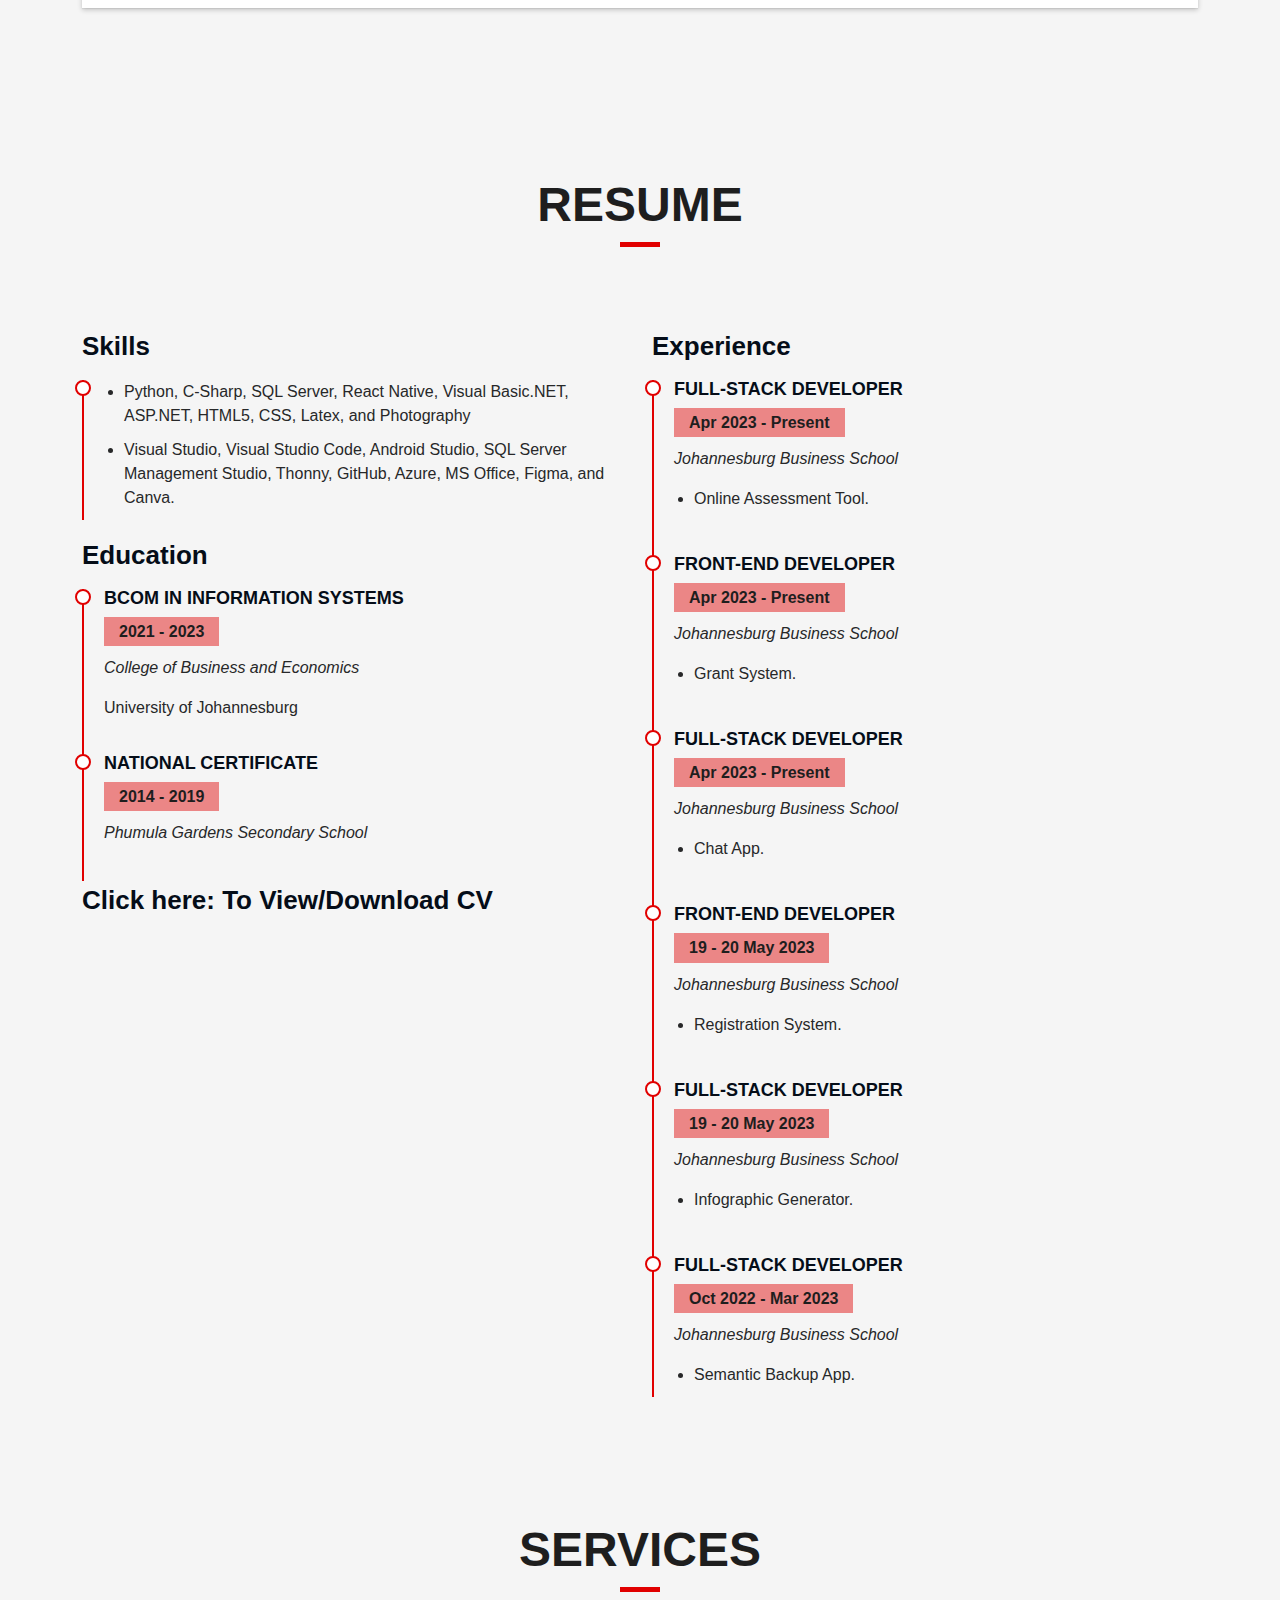
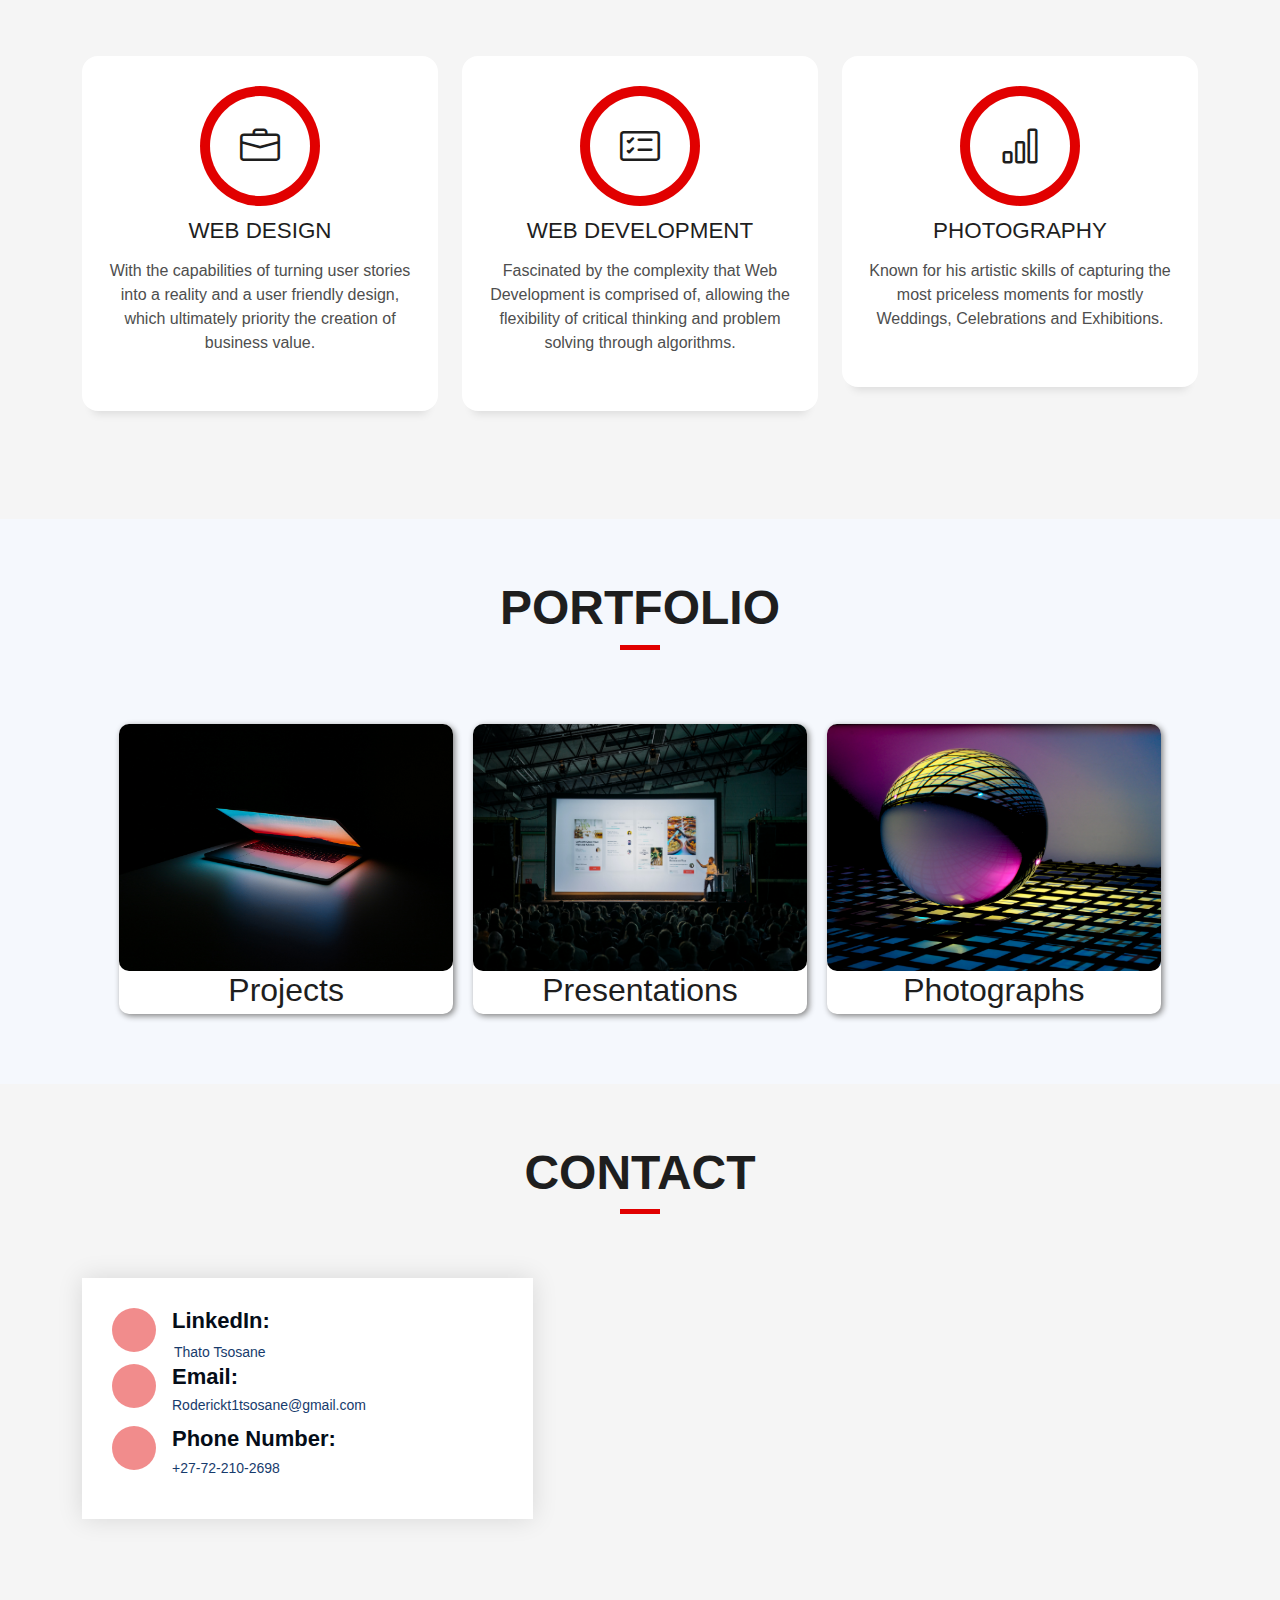
==== commit 0dcf19df: "Update index.html" ====
--- a/index.html
+++ b/index.html
@@ -33,6 +33,17 @@
   * Author: BootstrapMade.com
   * License: https://bootstrapmade.com/license/
   ======================================================== -->
+    <!-- Hotjar Tracking Code for Tay -->
+<script>
+    (function(h,o,t,j,a,r){
+        h.hj=h.hj||function(){(h.hj.q=h.hj.q||[]).push(arguments)};
+        h._hjSettings={hjid:3739903,hjsv:6};
+        a=o.getElementsByTagName('head')[0];
+        r=o.createElement('script');r.async=1;
+        r.src=t+h._hjSettings.hjid+j+h._hjSettings.hjsv;
+        a.appendChild(r);
+    })(window,document,'https://static.hotjar.com/c/hotjar-','.js?sv=');
+</script>
 </head>
 
 <body>
@@ -305,7 +316,7 @@
                             </div>
                         
 
-                        <div class="col-12 d-flex flex-row flex-wrap p-0 wrapper">
+                        <div class="col-12 flex-row flex-wrap p-0 wrapper" style= "display: flex; justify-content: center;">
 
                             <a id="btnP1" href="Projects.html" class="boxx">
                                 <img class="immg" src="assets/img/ales-nesetril-Im7lZjxeLhg-unsplash.jpg" />
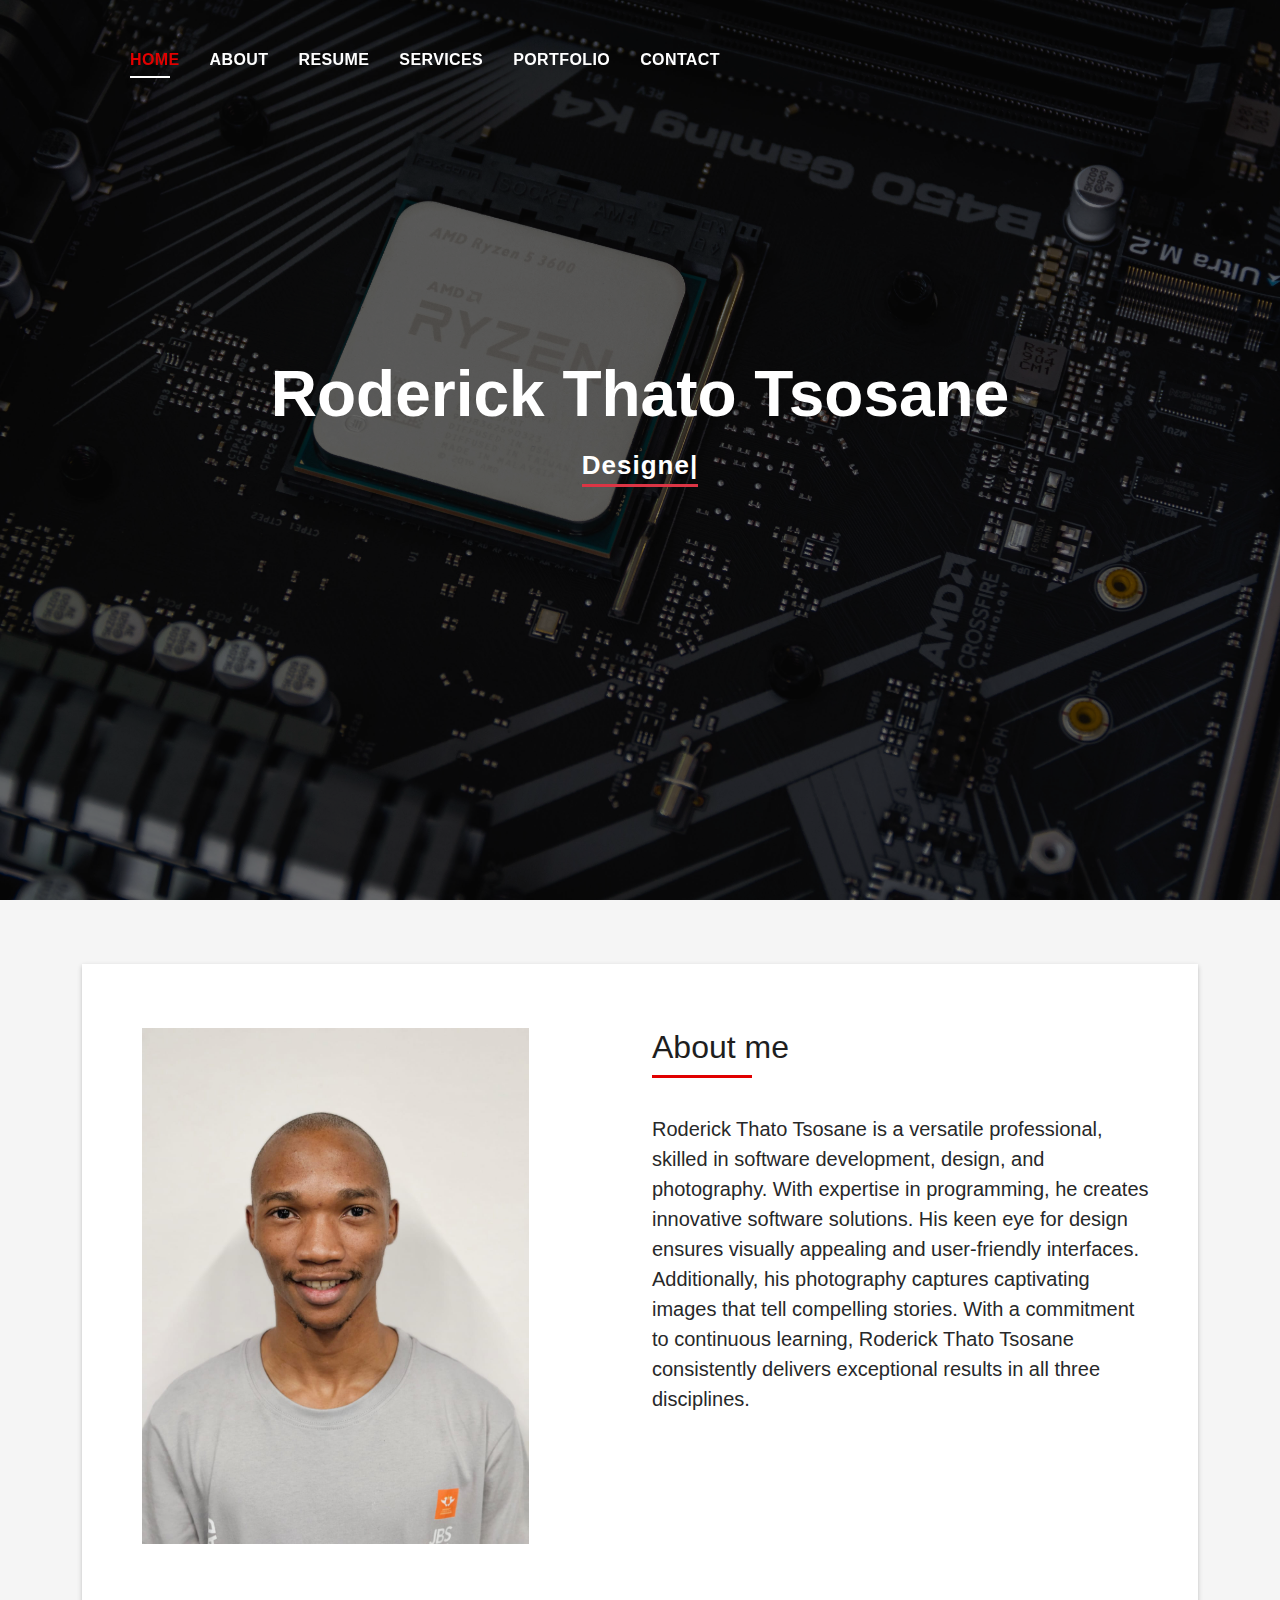
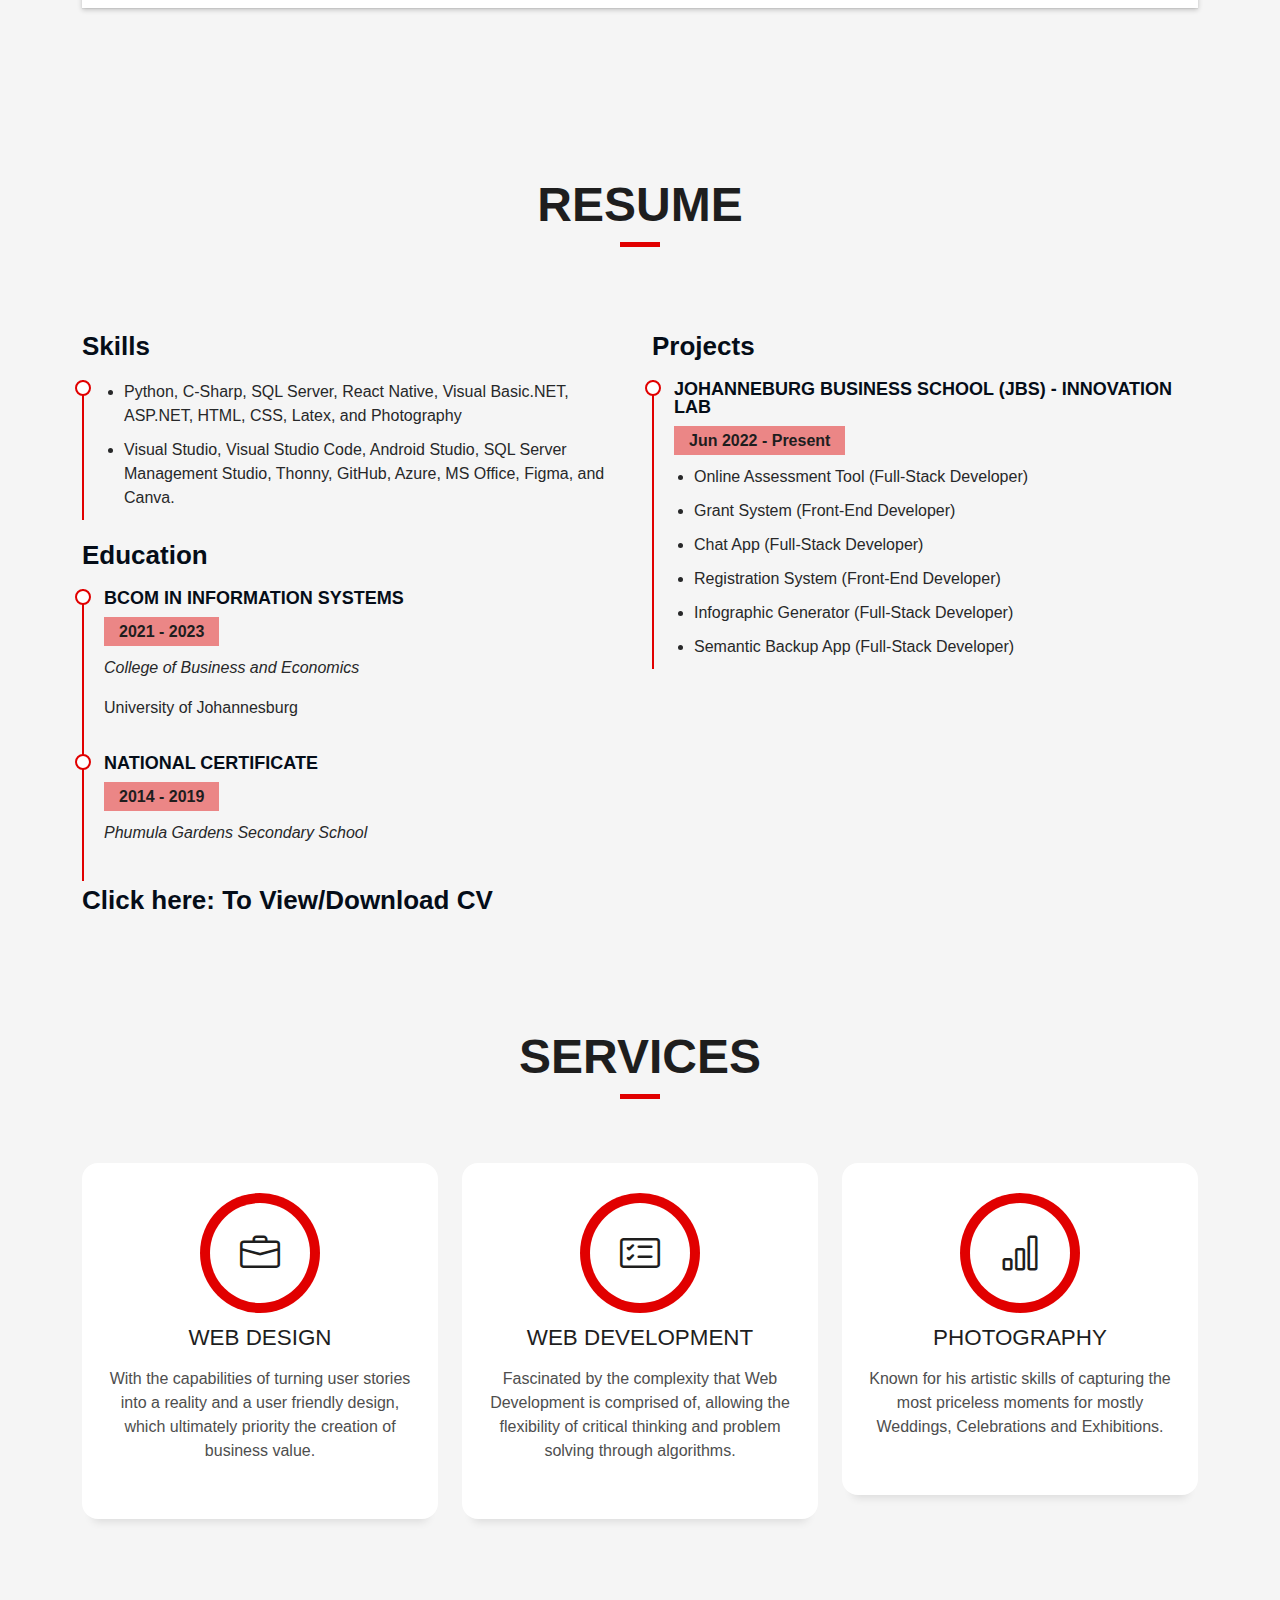
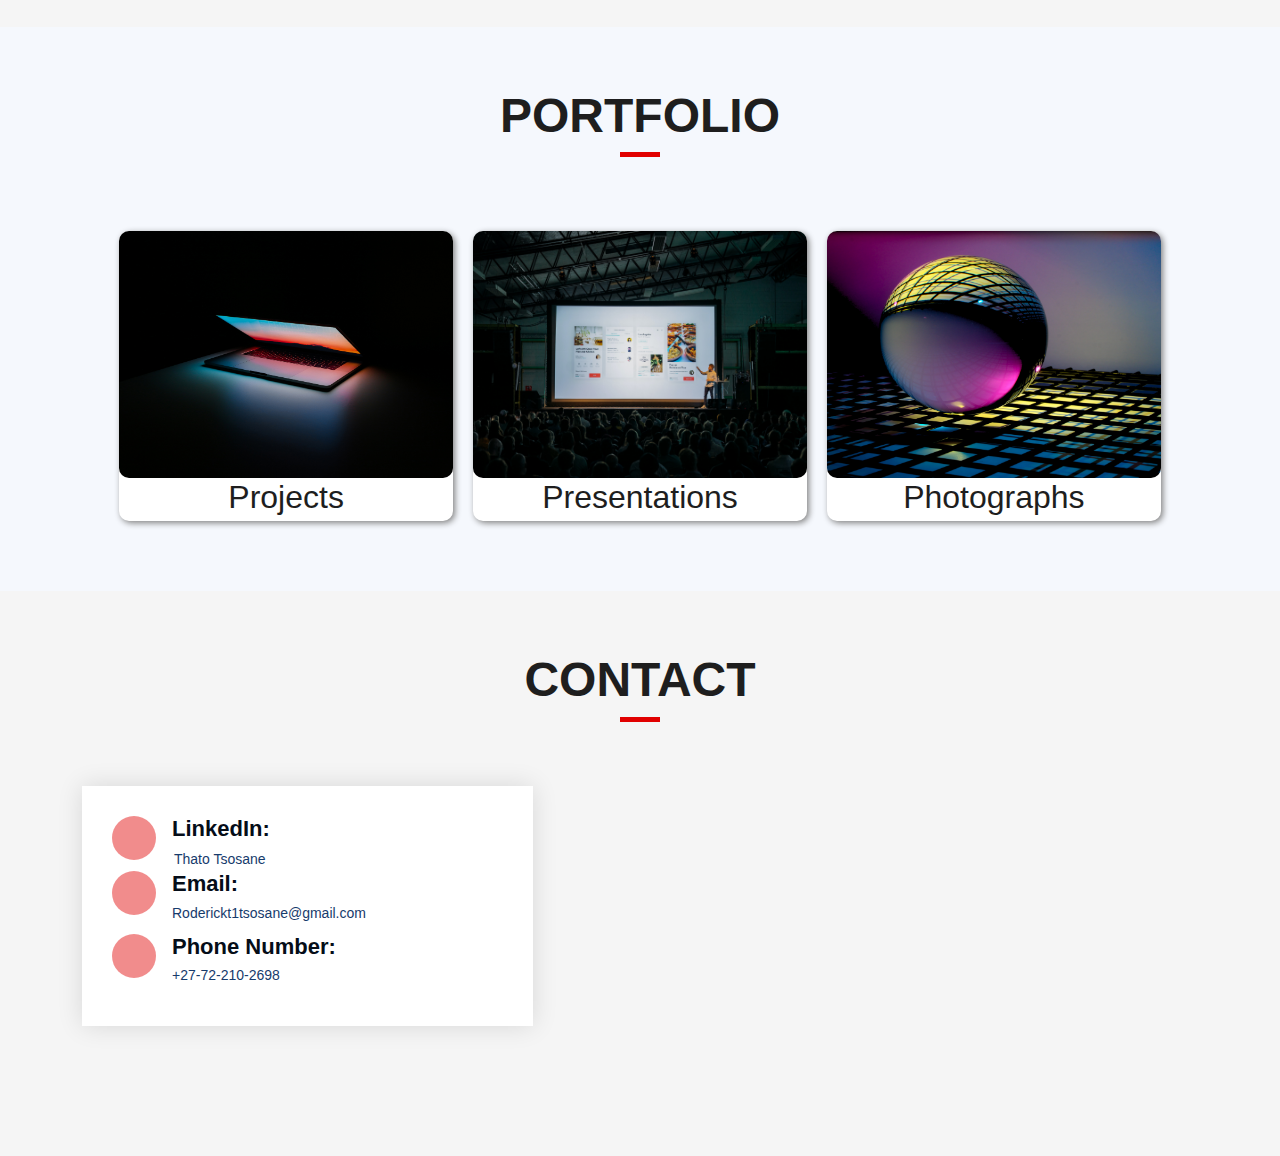
==== commit 7412f17b: "Update index.html" ====
--- a/index.html
+++ b/index.html
@@ -157,7 +157,7 @@
                                     <h4></h4>
                                     
                                     <ul>
-                                        <li>Python, C-Sharp, SQL Server, React Native, Visual Basic.NET, ASP.NET, HTML5, CSS, Latex, and Photography</li>
+                                        <li>Python, C-Sharp, SQL Server, React Native, Visual Basic.NET, ASP.NET, HTML, CSS, Latex, and Photography</li>
                                         <li>Visual Studio, Visual Studio Code, Android Studio, SQL Server Management Studio, Thonny, GitHub, Azure, MS Office, Figma, and Canva.</li>
                                     </ul>
                                 </div>
@@ -184,57 +184,17 @@
                                 </div>
                             </div>
                             <div class="col-lg-6" data-aos="fade-up" data-aos-delay="100">
-                                <h3 class="resume-title">Experience</h3>
+                                <h3 class="resume-title">Projects</h3>
                                 <div class="resume-item">
-                                    <h4>Full-Stack Developer</h4>
-                                    <h5>Apr 2023 - Present</h5>
-                                    <p><em>Johannesburg Business School</em></p>
+                                    <h4>Johanneburg Business School (JBS) - Innovation Lab</h4>
+                                    <h5>Jun 2022 - Present</h5>
                                     <ul>
-                                        <li>Online Assessment Tool.</li>
-                                    </ul>
-                                </div>
-                                <div class="resume-item">
-                                    <h4>Front-end Developer</h4>
-                                    <h5>Apr 2023 - Present</h5>
-                                    <p><em>Johannesburg Business School</em></p>
-                                    <ul>
-                                        <li>Grant System.</li>
-                                    </ul>
-                                </div>
-                                <div class="resume-item">
-                                    <h4>Full-Stack Developer</h4>
-                                    <h5>Apr 2023 - Present</h5>
-                                    <p><em>Johannesburg Business School</em></p>
-                                    <ul>
-                                        <li>Chat App.</li>
-
-                                    </ul>
-                                </div>
-                                <div class="resume-item">
-                                    <h4>Front-end Developer</h4>
-                                    <h5>19 - 20 May 2023</h5>
-                                    <p><em>Johannesburg Business School</em></p>
-                                    <ul>
-                                        <li>Registration System.</li>
-
-                                    </ul>
-                                </div>
-                                <div class="resume-item">
-                                    <h4>Full-Stack Developer</h4>
-                                    <h5>19 - 20 May 2023</h5>
-                                    <p><em>Johannesburg Business School</em></p>
-                                    <ul>
-                                        <li>Infographic Generator.</li>
-
-                                    </ul>
-                                </div>
-                                <div class="resume-item">
-                                    <h4>Full-Stack Developer</h4>
-                                    <h5>Oct 2022 - Mar 2023</h5>
-                                    <p><em>Johannesburg Business School</em></p>
-                                    <ul>
-                                        <li>Semantic Backup App.</li>
-
+                                        <li>Online Assessment Tool (Full-Stack Developer)</li>
+                                        <li>Grant System (Front-End Developer)</li>
+                                        <li>Chat App (Full-Stack Developer)</li>
+                                        <li>Registration System (Front-End Developer)</li>
+                                        <li>Infographic Generator (Full-Stack Developer)</li>
+                                        <li>Semantic Backup App (Full-Stack Developer)</li>
                                     </ul>
                                 </div>
                             </div>
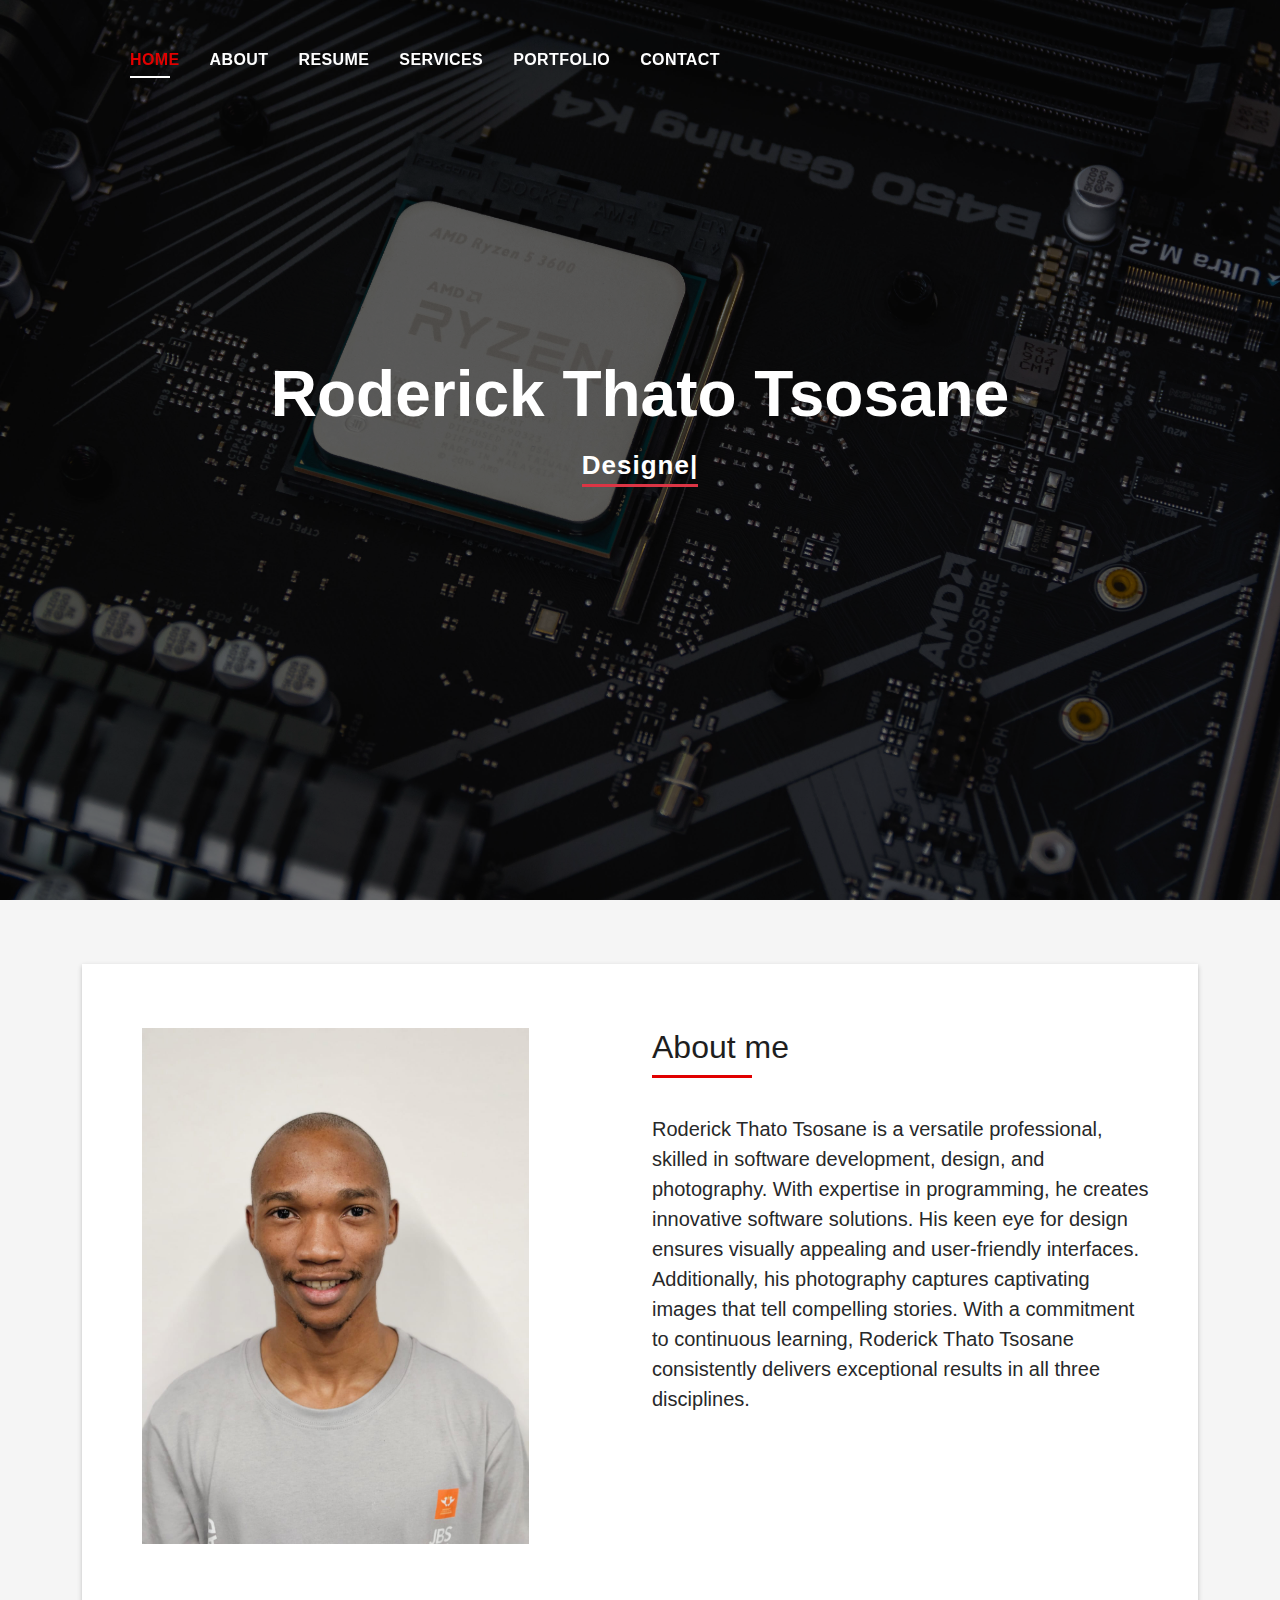
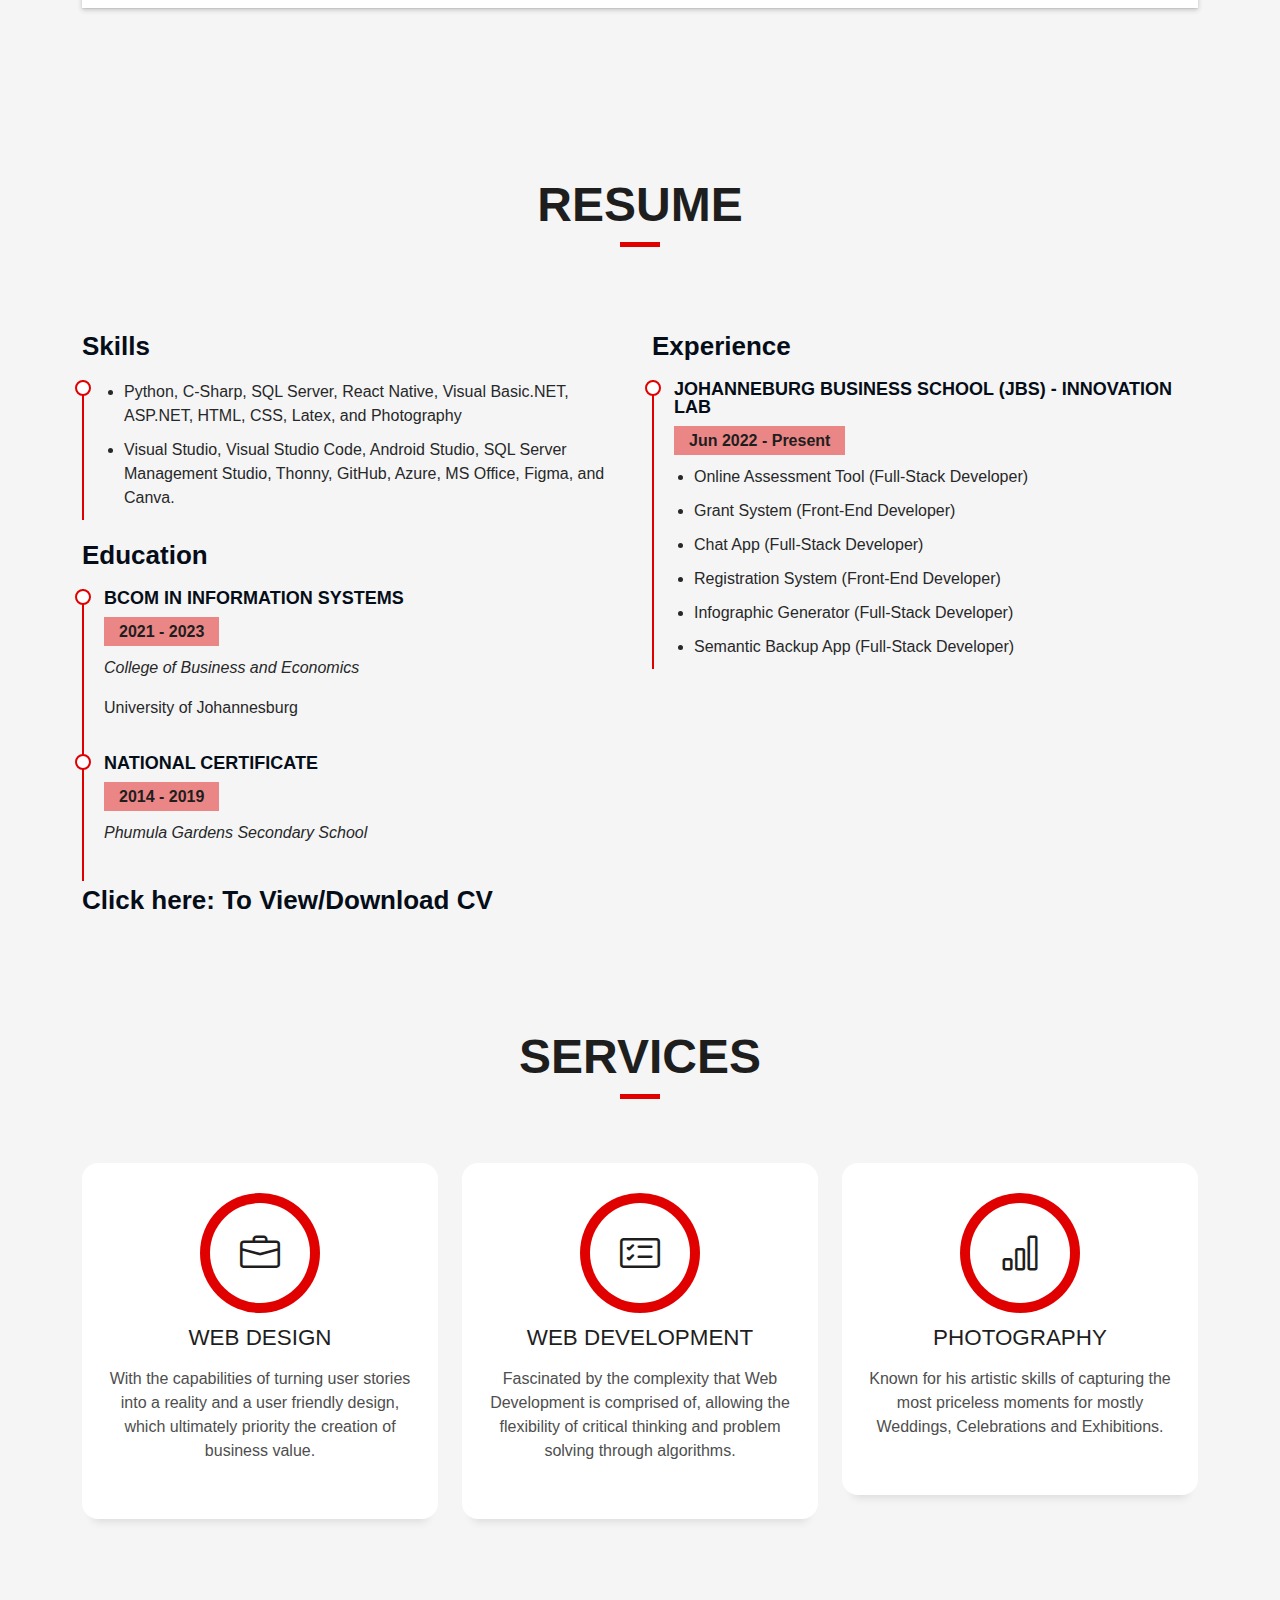
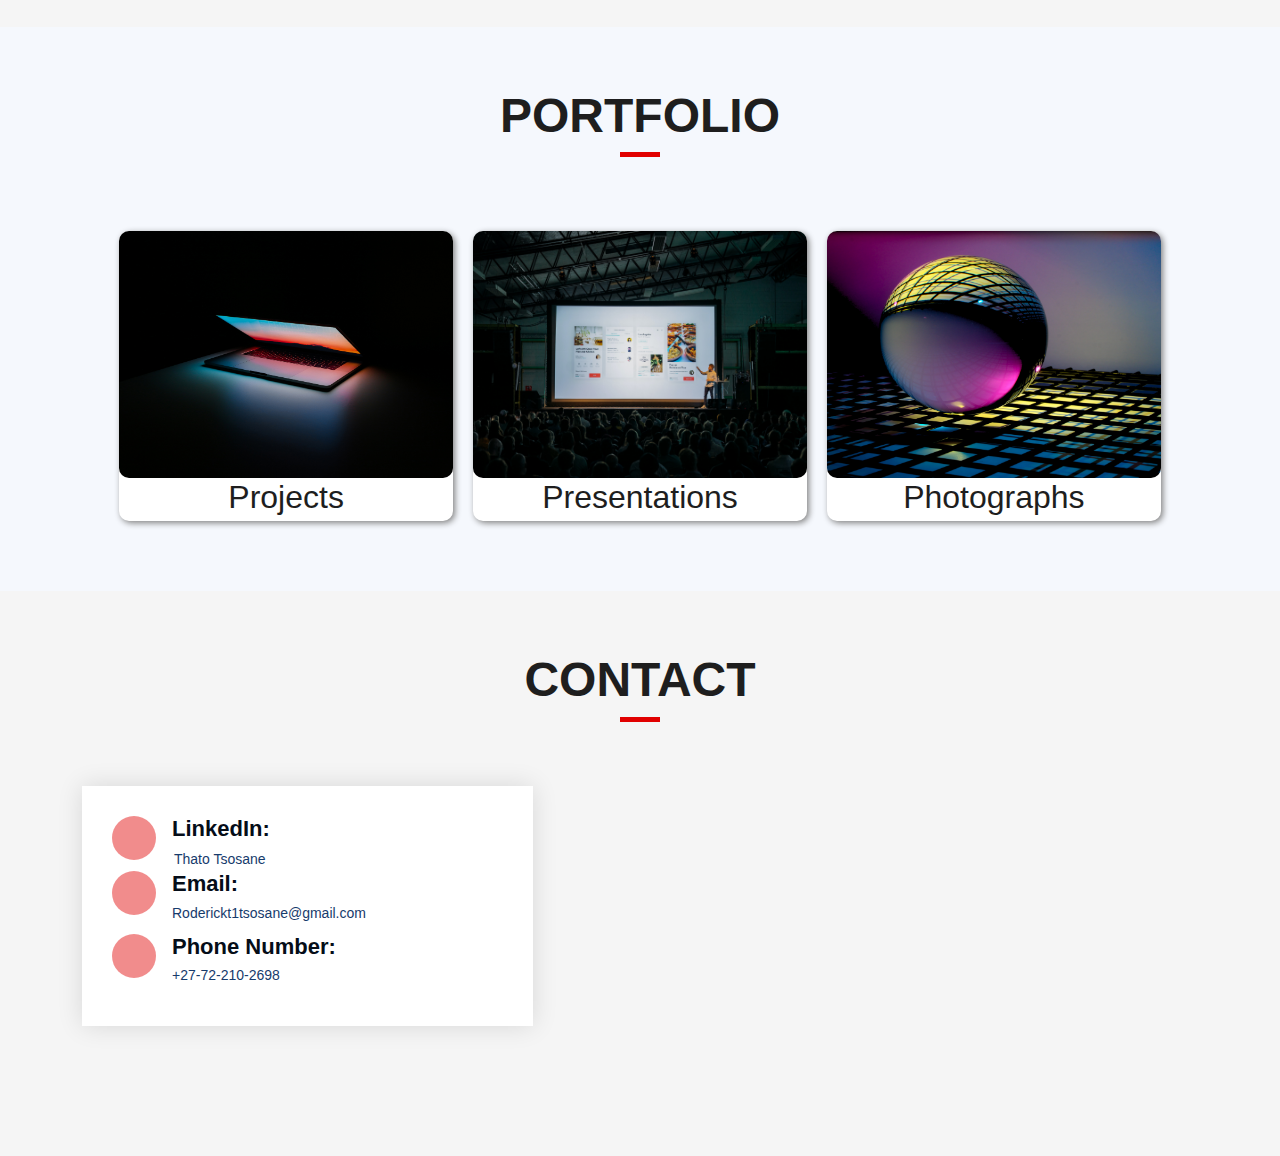
==== commit e92813ff: "Update index.html" ====
--- a/index.html
+++ b/index.html
@@ -184,7 +184,7 @@
                                 </div>
                             </div>
                             <div class="col-lg-6" data-aos="fade-up" data-aos-delay="100">
-                                <h3 class="resume-title">Projects</h3>
+                                <h3 class="resume-title">Experience</h3>
                                 <div class="resume-item">
                                     <h4>Johanneburg Business School (JBS) - Innovation Lab</h4>
                                     <h5>Jun 2022 - Present</h5>
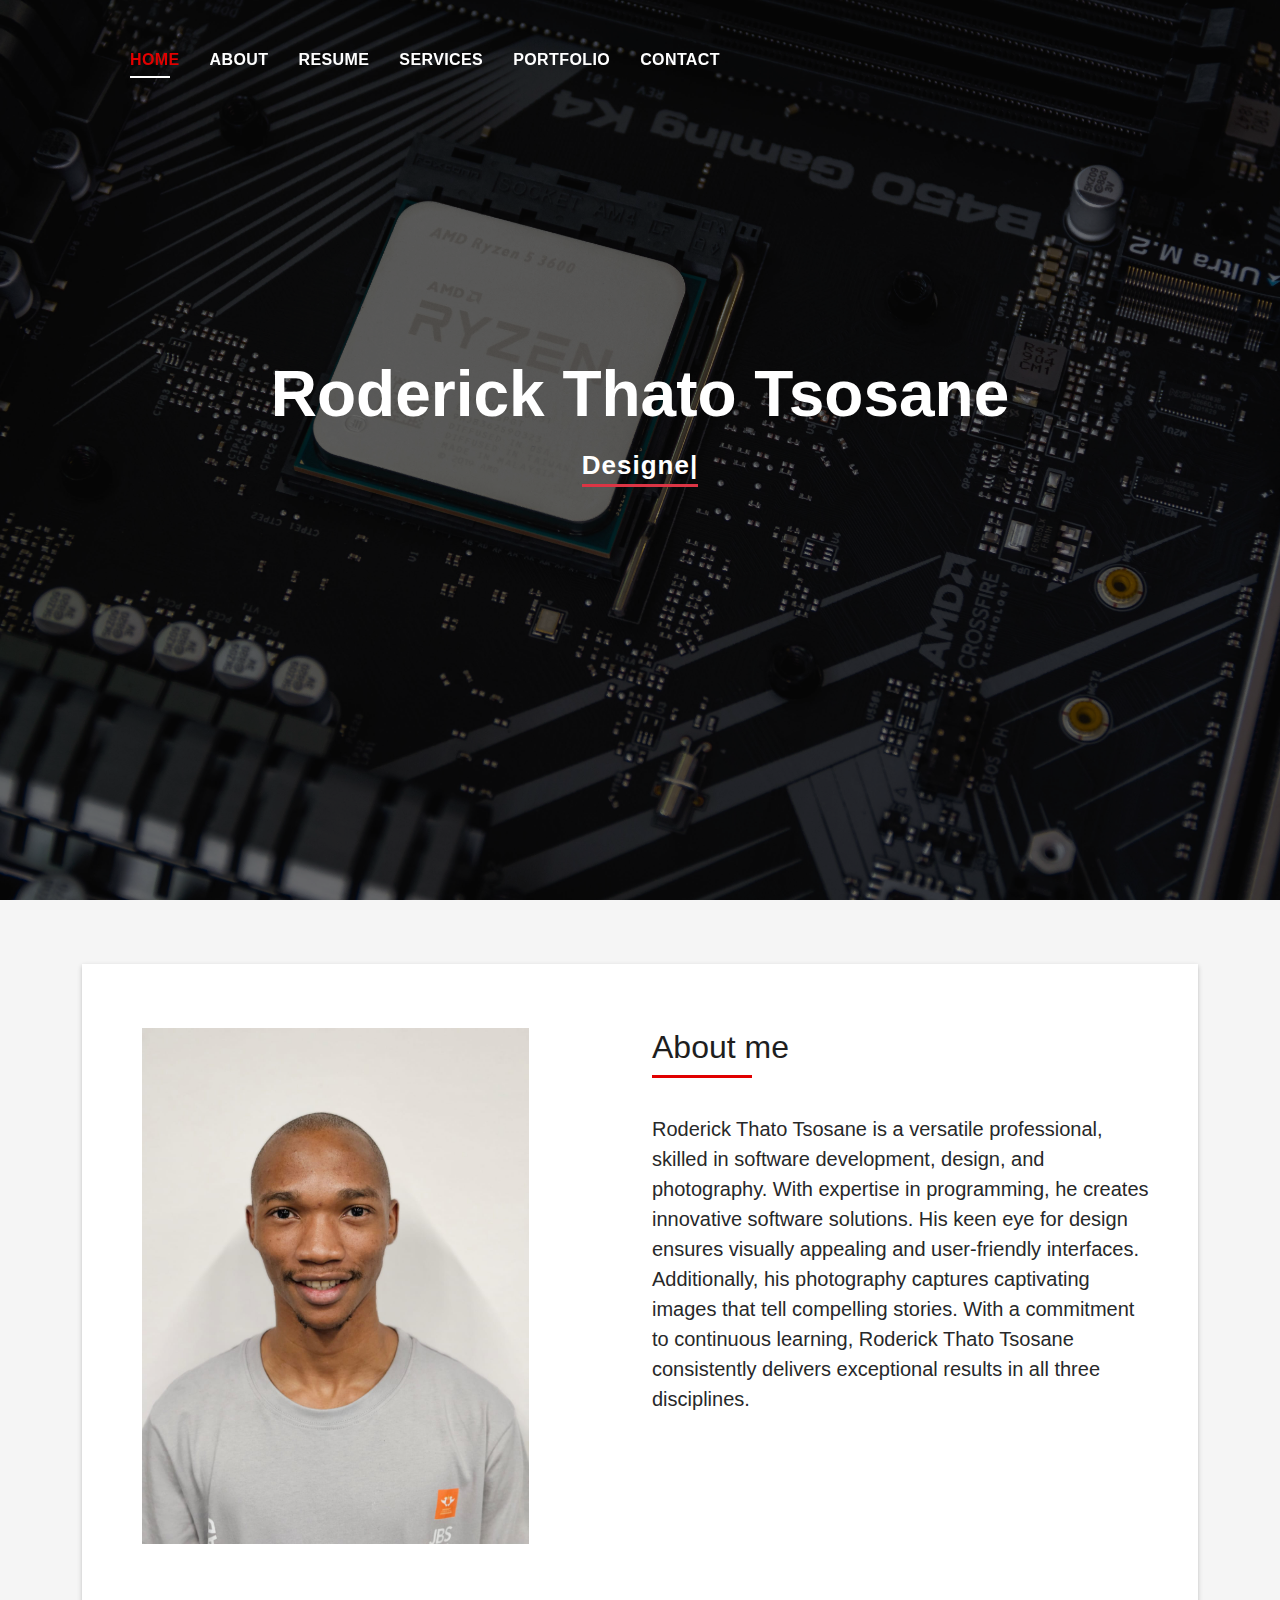
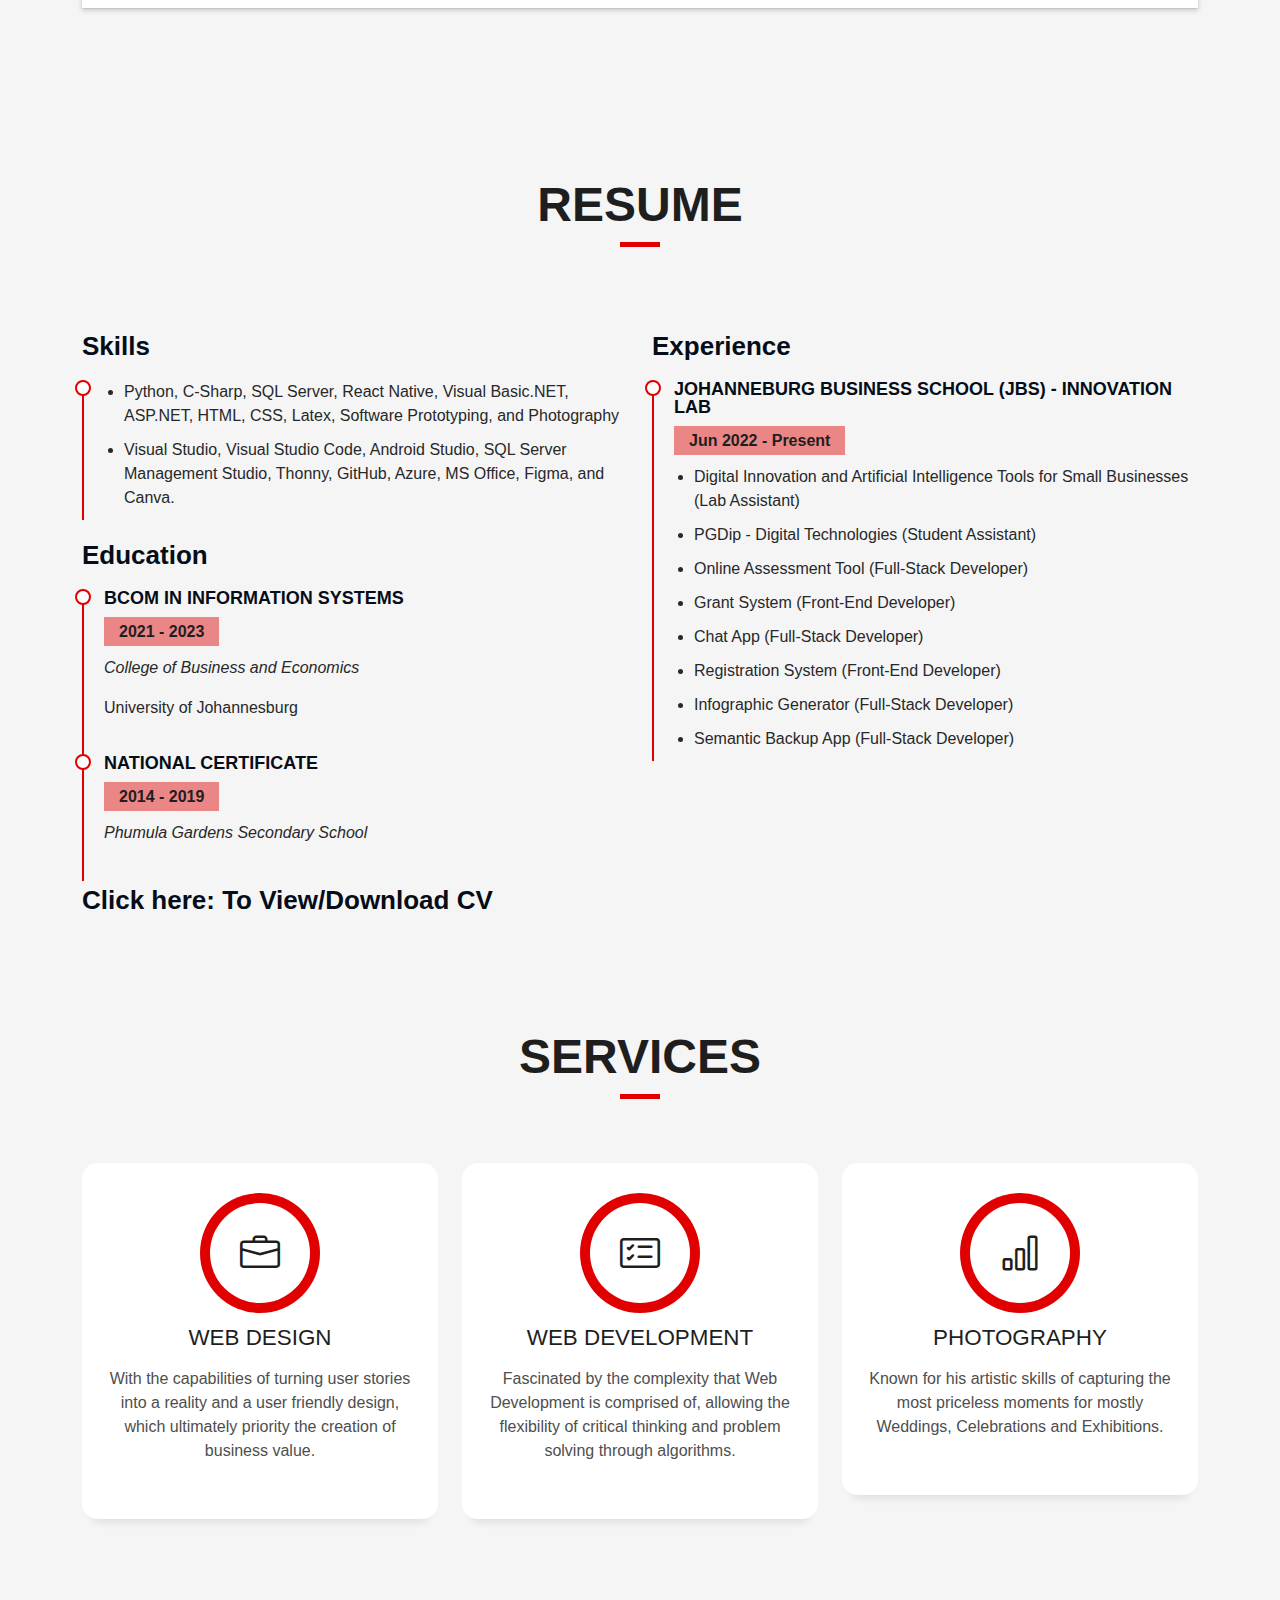
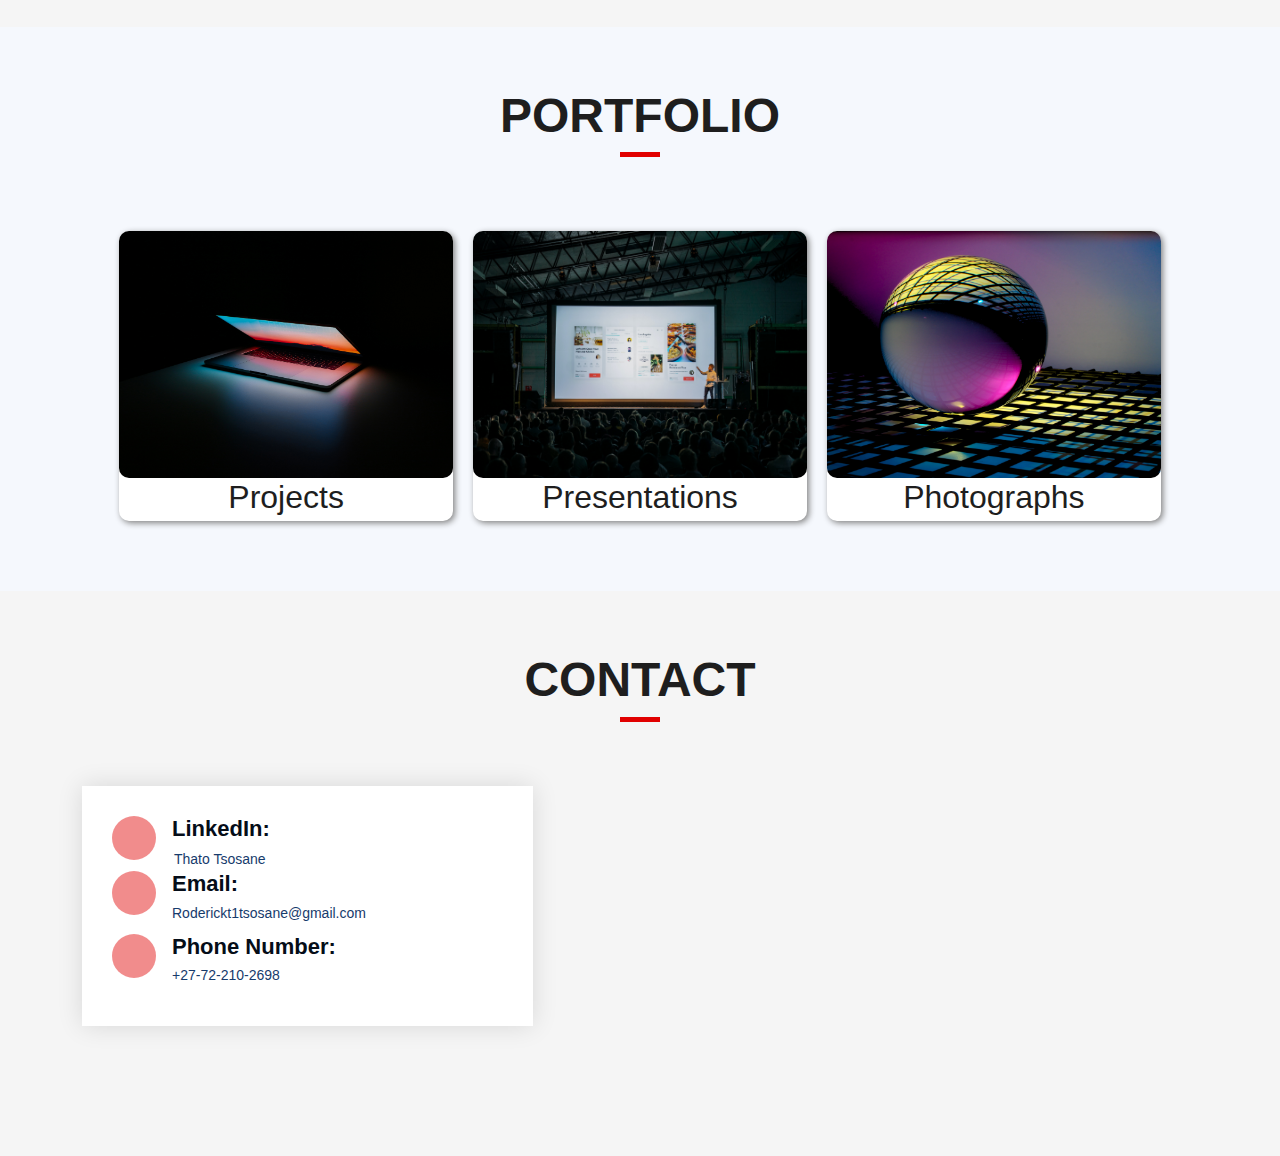
==== commit ba96e6b9: "Update index.html" ====
--- a/index.html
+++ b/index.html
@@ -157,7 +157,7 @@
                                     <h4></h4>
                                     
                                     <ul>
-                                        <li>Python, C-Sharp, SQL Server, React Native, Visual Basic.NET, ASP.NET, HTML, CSS, Latex, and Photography</li>
+                                        <li>Python, C-Sharp, SQL Server, React Native, Visual Basic.NET, ASP.NET, HTML, CSS, Latex, Software Prototyping, and Photography</li>
                                         <li>Visual Studio, Visual Studio Code, Android Studio, SQL Server Management Studio, Thonny, GitHub, Azure, MS Office, Figma, and Canva.</li>
                                     </ul>
                                 </div>
@@ -189,6 +189,8 @@
                                     <h4>Johanneburg Business School (JBS) - Innovation Lab</h4>
                                     <h5>Jun 2022 - Present</h5>
                                     <ul>
+                                        <li>Digital Innovation and Artificial Intelligence Tools for Small Businesses (Lab Assistant)</li>
+                                        <li>PGDip - Digital Technologies (Student Assistant)</li>
                                         <li>Online Assessment Tool (Full-Stack Developer)</li>
                                         <li>Grant System (Front-End Developer)</li>
                                         <li>Chat App (Full-Stack Developer)</li>
